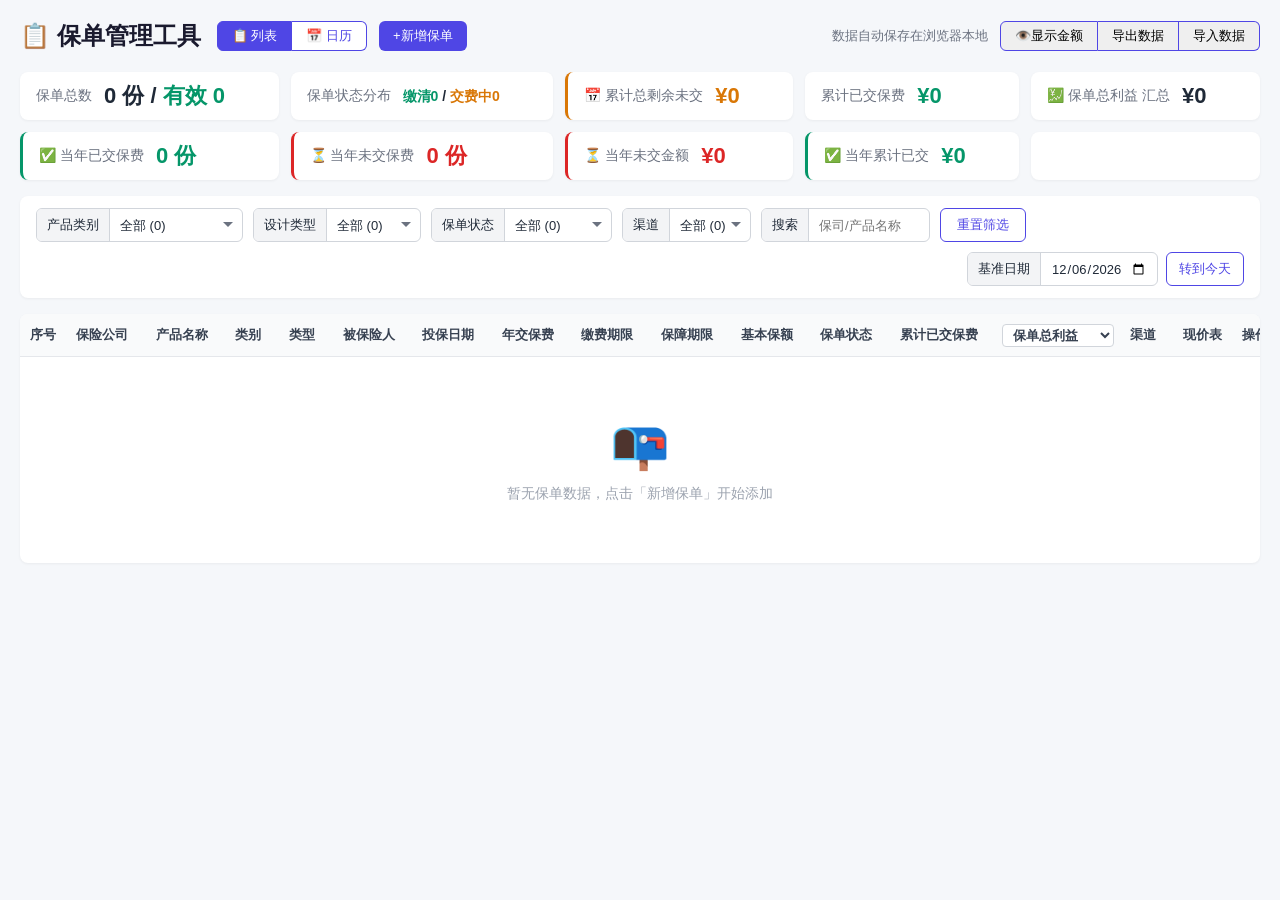
==== index.html @ 0699b5f0 "Rename insurance_CF.html to index.html" ====
<!DOCTYPE html>
<html lang="zh-CN">
<head>
<meta charset="UTF-8">
<meta name="viewport" content="width=device-width, initial-scale=1.0">
<title>保单管理工具 v20260706.1700</title>
<link rel="stylesheet" href="insurance_CF.css">

</head>
<body>
<div class="container">
  <!-- 头部 -->
  <div class="header-wrapper">
     <div class="header-left">
       <h1>📋 保单管理工具</h1>
       <div class="view-toggle">
         <button class="btn" id="listViewBtn" onclick="switchView('list')">📋 列表</button>
         <button class="btn" id="calendarViewBtn" onclick="switchView('calendar')">📅 日历</button>
       </div>
       <button class="btn btn-primary" id="listAddBtn" style="margin-left:12px;" onclick="openAddModal()">+新增保单</button>
       <div class="view-toggle" id="calendarModeToggle" style="display:none; margin-left:12px;">
         <button class="btn active" id="modeAllBtn" onclick="setCalendarMode('all')">缴费及领取</button>
         <button class="btn" id="modePaymentBtn" onclick="setCalendarMode('payment')">仅缴费</button>
         <button class="btn" id="modePayoutBtn" onclick="setCalendarMode('payout')">仅领取</button>
       </div>
     </div>
     <div class="header-actions">
       <span class="save-hint">数据自动保存在浏览器本地</span>
      <div class="action-group">
        <button class="btn" id="toggleAmountBtn" onclick="toggleAmounts()">👁️显示金额</button>
        <button class="btn" onclick="exportData()">导出数据</button>
        <button class="btn" onclick="document.getElementById('importFile').click()">导入数据</button>
      </div>
      <input type="file" id="importFile" accept=".json" style="display:none" onchange="importData(event)">
    </div>
  </div>

  <!-- 统计卡片 -->
  <div class="stats" id="stats"></div>

  <!-- 筛选栏 -->
  <div class="filter-bar">
    <div class="filter-item label-group">
      <label>产品类别</label>
      <select id="filterCategory" onchange="renderTable()">
        <option value="">全部</option>
        <option value="终身寿险">终身寿险</option>
        <option value="定期寿险">定期寿险</option>
        <option value="两全保险">两全保险</option>
        <option value="意外伤害保险">意外伤害保险</option>
        <option value="养老年金保险">养老年金保险</option>
        <option value="年金保险">年金保险</option>
        <option value="重大疾病保险">重大疾病保险</option>
        <option value="护理保险">护理保险</option>
      </select>
    </div>
    <div class="filter-item label-group">
      <label>设计类型</label>
      <select id="filterDesignType" onchange="renderTable()">
        <option value="">全部</option>
        <option value="普通型">普通型</option>
        <option value="分红型">分红型</option>
        <option value="万能型">万能型</option>
      </select>
    </div>
    <div class="filter-item label-group">
      <label>保单状态</label>
      <select id="filterStatus" onchange="renderTable()">
        <option value="">全部</option>
        <option value="交费中">交费中</option>
        <option value="缴清">缴清</option>
        <option value="年金领取">年金领取</option>
        <option value="满期">满期</option>
        <option value="退保">退保</option>
      </select>
    </div>
    <div class="filter-item label-group">
      <label>渠道</label>
      <select id="filterChannel" onchange="renderTable()">
        <option value="">全部</option>
      </select>
    </div>
    <div class="filter-item label-group">
      <label>搜索</label>
      <input type="text" id="filterSearch" placeholder="保司/产品名称" oninput="renderTable()">
    </div>
    <div class="filter-action">
      <button class="btn btn-secondary btn-sm" onclick="resetFilters()">重置筛选</button>
    </div>
    <div class="filter-right-group">
      <div class="filter-date-group">
        <div class="filter-item label-group" style="flex-shrink:0;">
          <label>基准日期</label>
          <input type="date" id="calcDate" value="" min="1900-01-01" max="2100-12-31">
        </div>
        <button class="btn btn-secondary btn-sm" id="gotoTodayBtn">转到今天</button>
      </div>
    </div>
  </div>

  <!-- 表格 -->
  <div class="table-wrapper">
    <table>
      <thead>
        <tr>
          <th style="text-align:center;width:60px;">序号</th>
          <th class="sortable" onclick="toggleSort('company')">保险公司 <span class="sort-indicator"></span></th>
          <th class="sortable" onclick="toggleSort('productName')">产品名称 <span class="sort-indicator"></span></th>
          <th class="sortable" onclick="toggleSort('productCategory')">类别 <span class="sort-indicator"></span></th>
          <th class="sortable" onclick="toggleSort('designType')">类型 <span class="sort-indicator"></span></th>
          <th class="sortable" onclick="toggleSort('insured')">被保险人 <span class="sort-indicator"></span></th>
          <th class="sortable" onclick="toggleSort('startDate')">投保日期 <span class="sort-indicator"></span></th>
          <th class="sortable" onclick="toggleSort('annualPremium')">年交保费 <span class="sort-indicator"></span></th>
          <th class="sortable" onclick="toggleSort('paymentTerm')">缴费期限 <span class="sort-indicator"></span></th>
          <th class="sortable" onclick="toggleSort('coverage')">保障期限 <span class="sort-indicator"></span></th>
          <th class="sortable" onclick="toggleSort('sumAssured')">基本保额 <span class="sort-indicator"></span></th>
          <th class="sortable" onclick="toggleSort('paymentStatus')">保单状态 <span class="sort-indicator"></span></th>
          <th class="sortable" onclick="toggleSort('cumulativePremium')">累计已交保费 <span class="sort-indicator"></span></th>
          <th style="padding:4px 6px;">
            <select id="colBenefitMode" onchange="renderTable()" style="border:1px solid #d1d5db; border-radius:4px; padding:2px 6px; font-size:13px; font-weight:600; color:#374151; background:white; cursor:pointer;">
              <option value="total">保单总利益</option>
              <option value="cashValue">现金价值</option>
              <option value="annuity">累计年金</option>
              <option value="dividend">累计红利</option>
              <option value="maturity">满期金</option>
              <option value="otherIncome">保单其他收入</option>
              <option value="totalWithOther">总利益（含）</option>
            </select>
          </th>
          <th class="sortable" onclick="toggleSort('channel')">渠道 <span class="sort-indicator"></span></th>
          <th style="width:55px;">现价表</th>
          <th>操作</th>
        </tr>
      </thead>
      <tbody id="tableBody"></tbody>
    </table>
    <div class="empty-state" id="emptyState" style="display:none;">
      <div class="empty-state-icon">📭</div>
      <div class="empty-state-text">暂无保单数据，点击「新增保单」开始添加</div>
    </div>
  </div>

  <!-- 日历视图 -->
  <div id="calendarView" style="display:none; background:white; border-radius:8px; box-shadow:0 1px 3px rgba(0,0,0,0.05); padding:20px; margin-top:16px;">
    <div style="display:flex; justify-content:center; align-items:center; margin-bottom:16px; gap:16px;">
      <button class="btn btn-secondary btn-sm" id="prevMonthBtn">◀ 上月</button>
      <span id="calendarTitle" style="font-size:18px; font-weight:600;"></span>
      <button class="btn btn-secondary btn-sm" id="nextMonthBtn">下月 ▶</button>
    </div>
    <div id="calendarGrid" style="display:grid; grid-template-columns:1fr; gap:24px;"></div>
  </div>
</div>

<!-- 新增/编辑模态框 -->
<div class="modal-overlay" id="formModal">
  <div class="modal">
    <div class="modal-header">
      <div class="modal-title" id="modalTitle">新增保单</div>
      <button class="modal-close" onclick="closeModal()">&times;</button>
    </div>
    <div class="modal-body">
      <form id="policyForm">
        <input type="hidden" id="policyId">
      <!-- 选项卡导航 -->
      <div class="modal-tabs">
        <div class="modal-tab active" id="tabBasicInfo" onclick="switchTab('basicInfo')">基本信息</div>
        <div class="modal-tab" id="tabUniversalAccount" onclick="switchTab('universalAccount')" style="display:none;">万能账户</div>
        <div class="modal-tab" id="tabCashValue" onclick="switchTab('cashValue')">现金价值</div>
        <div class="modal-tab" id="tabBenefit" onclick="switchTab('benefit')">利益演示</div>
      </div>

      <!-- Tab 1: 基本信息 -->
      <div class="tab-panel active" id="panelBasicInfo">
        <div class="form-row">
          <div class="form-group">
            <label>保险公司<span class="required">*</span></label>
            <input type="text" id="company" required placeholder="如：中国人寿">
          </div>
          <div class="form-group">
            <label>产品名称<span class="required">*</span></label>
            <input type="text" id="productName" required placeholder="如：鑫享未来">
          </div>
          <div class="form-group">
            <label>产品类别<span class="required">*</span></label>
            <select id="productCategory" required>
              <option value="">请选择</option>
              <option value="终身寿险">终身寿险</option>
              <option value="定期寿险">定期寿险</option>
              <option value="两全保险">两全保险</option>
              <option value="养老年金保险">养老年金保险</option>
              <option value="年金保险">年金保险</option>
              <option value="重大疾病保险">重大疾病保险</option>
              <option value="护理保险">护理保险</option>
              <option value="意外伤害保险">意外伤害保险</option>
            </select>
          </div>
          <div class="form-group">
            <label>设计类型</label>
            <select id="designType">
              <option value="">请选择</option>
              <option value="普通型">普通型</option>
              <option value="分红型">分红型</option>
              <option value="万能型">万能型</option>
            </select>
          </div>
        </div>
        
        <div class="form-row">
          <div class="form-group">
            <label>投保人</label>
            <input type="text" id="policyHolder" placeholder="投保人姓名">
          </div>
          <div class="form-group">
            <label>被保险人</label>
            <input type="text" id="insured" placeholder="被保险人姓名">
          </div>
          <div class="form-group">
            <label>被保人投保年龄</label>
            <input type="number" id="insuredAge" placeholder="如：30" min="0" max="120" length="3">
          </div>
          <div class="form-group">
            <label>渠道</label>
            <input type="text" id="channel" placeholder="如：线下代理人、支付宝、银行等">
          </div>
        </div>

        <div class="form-row">
          <div class="form-group">
            <label>投保日期</label>
            <input type="date" id="startDate" min="1900-01-01" max="2100-12-31">
          </div>
          <div class="form-group">
            <label>年交保费（元）</label>
            <input type="number" id="annualPremium" placeholder="0" min="0" step="0.01">
          </div>
          <div class="form-group">
            <label>缴费期限（年）</label>
            <input type="number" id="paymentTerm" placeholder="如：20" min="0">
          </div>
          <div class="form-group">
            <label>缴费状态（自动测算）</label>
            <input type="text" id="paymentStatusDisplay" disabled style="background:#f3f4f6;color:#6b7280;">
          </div>
        </div>
        
        <div class="form-row">
          <div class="form-group">
            <label>保障期限类型</label>
            <select id="coverageType" onchange="toggleCoverageInput()">
              <option value="终身">终身</option>
              <option value="保至年龄">保至年龄</option>
              <option value="固定年限">固定年限</option>
            </select>
          </div>
          <div class="form-group" id="coverageValueGroup" style="display:none;">
            <label id="coverageValueLabel">保障期限值</label>
            <input type="number" id="coverageValue" placeholder="如：60 或 30" min="0">
          </div>
          <div class="form-group">
            <label>基本保额（元）</label>
            <input type="number" id="sumAssured" placeholder="0" min="0" step="0.01">
          </div>
          <div class="form-group">
            <label>已交年限（自动测算）</label>
            <input type="text" id="paidYearsDisplay" disabled style="background:#f3f4f6;color:#6b7280;">
          </div>
        </div>
        
        <!-- 额外字段区域：两行四列 -->
        <div class="form-row full" id="extraFieldsContainer">
          <!-- 第一行：年金金额 + 满期信息 -->
          <div style="display:flex; gap:12px; flex-wrap:wrap; width:100%;">
            <div class="form-group" style="flex:1; min-width:120px;">
              <label>每年领取金额（元）</label>
              <input type="number" id="annualPayout" placeholder="0" min="0" step="0.01">
            </div>
            <div class="form-group" style="flex:1; min-width:120px;">
              <label>月领金额（元）</label>
              <input type="number" id="monthlyPayout" placeholder="0" min="0" step="0.01">
            </div>
            <div class="form-group" style="flex:1; min-width:120px;">
              <label>满期金额（元）</label>
              <input type="number" id="maturityAmount" placeholder="0" min="0" step="0.01">
            </div>
            <div class="form-group" style="flex:1; min-width:120px;">
              <label>满期日期</label>
              <input type="date" id="maturityDate" min="1900-01-01" max="2100-12-31">
            </div>
          </div>

          <!-- 第二行：年金领取条件 -->
          <div style="display:flex; gap:12px; flex-wrap:wrap; width:100%;">
            <div class="form-group" style="flex:1; min-width:120px;">
              <label>领取开始条件</label>
              <select id="annuityStartType">
                <option value="anniversary">第N个保单周年日</option>
                <option value="age">到达某年龄</option>
              </select>
            </div>
            <div class="form-group" style="flex:1;min-width:120px;">
              <label id="annuityStartLabel">第几个周年日</label>
              <input type="number" id="annuityStartValue" placeholder="如：5" min="0">
            </div>
            <div class="form-group" style="flex:1;min-width:120px; display:flex; align-items:center;">
              <label style="margin:0; display:flex; align-items:center; gap:8px; white-space:nowrap;">
                <input type="checkbox" id="isMonthlyPayout">
                月领
              </label>
            </div>
            <div class="form-group" style="flex:1;min-width:120px;">
              <label>第一个领取日期（自动计算）</label>
              <input type="date" id="annuityStartDate" readonly style="background:#f3f4f6; color:#6b7280; cursor:default;">
            </div>
          </div>
        </div>

        <!-- 退保信息 -->
        <div class="form-row" id="surrenderCheckRow">
          <div class="form-group" id="manualAnnuityGroup" style="display: flex; align-items: center; gap: 16px; flex-wrap:wrap;">
            <label style="margin: 0; display: flex; align-items: center; gap: 8px; white-space: nowrap;">
              <input type="checkbox" id="manualAnnuity" onchange="updateCashValueTable()">
              手动输入年金
            </label>
          </div>
          <div class="form-group" style="display: flex; align-items: center;">
            <label style="margin: 0; display: flex; align-items: center; gap: 8px; white-space: nowrap;">
              <input type="checkbox" id="isSurrendered" onchange="toggleSurrenderFields()">
              已退保
            </label>
          </div>
          <div class="form-group" id="surrenderDateGroup" style="display: none;">
            <label>退保日期</label>
            <input type="date" id="surrenderDate" min="1900-01-01" max="2100-12-31">
          </div>
          <div class="form-group" id="surrenderAmountGroup" style="display: none;">
            <label>退保金额（元）</label>
            <input type="number" id="surrenderAmount" placeholder="0" min="0" step="0.01">
          </div>
        </div>

        <!-- 保单其他收入 -->
        <div class="form-row" id="otherIncomeCheckRow">
          <div class="form-group" style="display: flex; align-items: center; gap: 16px;">
            <label style="margin: 0; display: flex; align-items: center; gap: 8px; white-space: nowrap;">
              <input type="checkbox" id="hasOtherIncome" onchange="updateCashValueTable()">
              保单其他收入
            </label>            
          </div>
          <div class="form-group" style="display: flex; align-items: center; gap: 16px;"> 
            <label style="margin: 0; display: flex; align-items: center; gap: 8px; white-space: nowrap; font-size:13px; color:#6b7280;">
                  <input type="checkbox" id="excludedFromSummary">
                  保单不计入计算
                </label>
          </div>
        </div>
          <!-- 转入万能 -->
        <div class="form-row" id="transferToUARow">
          <div class="form-group"  style="display:flex;align-items:center;gap:8px;flex-wrap:wrap;">
            <label style="margin:0;display:flex;align-items:center;gap:8px;white-space:nowrap;font-size:13px;color:#6b7280;">
              <input type="checkbox" id="transferToUA" onchange="onTransferToUAChange()">
              年金转入万能
            </label>
          </div>
          
            <select id="linkedUAPolicy" style="display:none;max-width:200px;font-size:12px;margin:0;flex-wrap:nowrap;align-self:center;height:fit-content;" onchange="onLinkedUAPolicyChange()">
              <option value="">-- 请选择关联的万能险保单 --</option>
            </select>
         
          <div class="form-group" > 
            <span id="linkedUAPrompt" style="display:none;font-size:12px;color:#d97706;"></span>
            </div>
        </div>
       

        
       

        <!-- 备注 -->
        <div class="form-row full">
          <div class="form-group">
            <label>备注</label>
            <textarea id="remarks" placeholder="其他需要记录的信息..."></textarea>
          </div>
        </div>

      </div> <!-- end tab-panel basicInfo -->

      <!-- Tab 2: 现金价值 -->
      <div class="tab-panel" id="panelCashValue">
        <div class="batch-paste-area">
          <label>📋 批量粘贴（从 Excel 复制，每行：保单年度 + 现金价值 + <span id="dividendPasteHint" style="display:none;">累计年度红利</span> + <span id="annuityPasteHint" style="display:none;">年金金额</span>）</label>
          <textarea id="batchPasteInput" placeholder="1 50000 1200&#10;2 52000 1300&#10;3 54000 1400" oninput="parseBatchPaste()"></textarea>
        </div>
        <div id="transferBatchOps" style="display:none;margin-bottom:8px;display:flex;align-items:center;gap:8px;">
          <button type="button" class="btn btn-secondary btn-sm" onclick="batchSetTransfer(true)">全部转入万能</button>
          <button type="button" class="btn btn-secondary btn-sm" onclick="batchSetTransfer(false)">全部取消转入</button>
          <span style="font-size:11px;color:#6b7280;">（仅对年金金额>0的行生效）</span>
        </div>
        <table class="cash-value-table" id="cashValueTable">
          <thead>
            <tr>
              <th style="width:18%;">保单年度</th>
              <th style="width:26%;"><span id="cashValueColLabel">现金价值（元）</span></th>
              <th style="width:18%;" id="dividendColHeader" style="display:none;">累计年度红利（元）</th>
              <th style="width:6%;" id="distributedColHeader" style="display:none;">已分配</th>
              <th style="width:12%;" id="annuityColHeader" style="display:none;">年金金额（元）</th>
              <th style="width:8%;" id="transferColHeader" style="display:none;">转万能</th>
              <th style="width:10%;" id="otherIncomeColHeader" style="display:none;">其他收入（元）</th>
              <th style="width:6%;">操作</th>
            </tr>
          </thead>
          <tbody id="cashValueBody"></tbody>
        </table>
        <button type="button" id="addCashValueRowBtn" class="btn btn-secondary btn-sm" onclick="addCashValueRow()" style="margin-top:8px;">+ 添加一行</button>
        <button type="button" id="clearAllCashValuesBtn" class="btn btn-danger btn-sm" onclick="clearAllCashValues()" style="margin-top:8px;margin-left:6px;">全部删除</button>
        <label style="margin-top:8px;margin-left:12px;font-size:13px;font-weight:500;color:#374151;display:inline-flex;align-items:center;gap:6px;">
          <input type="checkbox" id="cashValueImported" onchange="updateCashValueImported()">
          现价表已导入
        </label>
      </div> <!-- end tab-panel cashValue -->

      <!-- Tab 3: 利益演示 -->
      <div class="tab-panel" id="panelBenefit">
        <div style="display:flex;align-items:center;gap:8px;margin-bottom:8px;">
          <label style="font-size:13px;font-weight:600;color:#374151;">利益演示模式：</label>
          <select id="benefitDemoMode" onchange="renderBenefitDemo()" style="border:1px solid #d1d5db;border-radius:4px;padding:4px 8px;font-size:13px;font-weight:500;color:#374151;background:white;cursor:pointer;">
            <option value="total">保单总利益</option>
            <option value="totalWithOther">总利益（含）</option>
          </select>

        </div>
        <div class="benefit-chart-container" id="benefitChartContainer">
          <canvas id="benefitCanvas"></canvas>
          <div class="benefit-tooltip" id="benefitTooltip"></div>
        </div>
        <div class="benefit-summary" id="benefitSummary" style="display:none;">
          <div class="benefit-summary-left">
            <div class="benefit-summary-title" id="benefitSummaryTitle">第 1 保单年度利益测算</div>
            <div class="benefit-summary-row">
              <span class="benefit-summary-item"><span class="bs-label">单利年化：</span><span class="bs-val" id="bsSimple">-</span></span>
              <span class="benefit-summary-item"><span class="bs-label">复利(IRR)：</span><span class="bs-val" id="bsIRR">-</span></span>
            </div>
          </div>
          <div class="benefit-summary-right" id="benefitBaseInfo"></div>
        </div>
        <div class="benefit-table-wrapper" id="benefitTableWrapper">
          <table class="benefit-table" id="benefitTable"></table>
        </div>
        <div class="benefit-empty" id="benefitEmpty">暂无现金价值数据，请先在「现金价值」页导入数据</div>
      </div> <!-- end tab-panel benefit -->

      <!-- Tab 4: 万能账户 -->
      <div class="tab-panel" id="panelUniversalAccount">
        <div id="uaNonUniversal" class="empty-state" style="padding:40px 20px;">
          <div class="empty-state-icon">🏦</div>
          <div class="empty-state-text">当前产品非万能型，无需配置万能账户</div>
        </div>
        <div id="uaContent" style="display:none;">

          <!-- 区块1: 基本参数 -->
          <div class="ua-section collapsed">
            <div class="ua-section-title" onclick="toggleUASection(this)">📊 基本参数（年金险关联）</div>
            <div class="ua-section-body">
              <div class="ua-row">
                <div class="form-group">
                  <label>最低保证利率（年化%）</label>
                  <input type="number" id="uaMinRate" placeholder="如 2.5" min="0" max="20" step="0.01" onchange="handleUAFieldChange()">
                </div>
                <div class="form-group">
                  <label>进入账户比例（%）</label>
                  <input type="number" id="uaEntryRate" placeholder="如 95" min="0" max="100" step="0.01" onchange="handleUAFieldChange()">
                </div>
                <div class="form-group">
                  <label>账户管理费（元/月）</label>
                  <input type="number" id="uaMgmtFee" placeholder="0" min="0" step="0.01" onchange="handleUAFieldChange()">
                </div>
                <div class="form-group">
                  <label>演示利率选择</label>
                  <select id="uaDemoRateMode" onchange="handleUAFieldChange()">
                    <option value="settled">按结算利率</option>
                    <option value="min">按最低保证利率</option>
                  </select>
                </div>
              </div>
              <div style="display:flex;align-items:center;gap:6px;padding-top:8px;font-size:13px;border-top:1px solid #e5e7eb;margin-top:8px;">
                <label style="margin:0;display:flex;align-items:center;gap:4px;white-space:nowrap;font-weight:500;">
                  <input type="checkbox" id="uaCanReceiveTransfer" onchange="onUACanReceiveTransferChange()">
                  接受年金转入（关联年金险可转入本万能账户）
                </label>
                <span id="uaLinkedAnnuityPrompt" style="display:none;font-size:12px;color:#059669;"></span>
              </div>
            </div>
          </div>

          <!-- 区块2: 退保/领取手续费 -->
          <div class="ua-section collapsed">
            <div class="ua-section-title" onclick="toggleUASection(this)">📋 退保和部分领取手续费（按保单年度递减）</div>
            <div class="ua-section-body">
              <div class="ua-row">
                <div class="form-group">
                  <label>手续费率（按年度，逗号分隔，如 5,4,3,2,1,0）</label>
                  <input type="text" id="uaWithdrawFeeRates" placeholder="5,4,3,2,1,0" style="flex:3; min-width:280px;" onchange="handleUAFieldChange()">
                </div>
                <div class="form-group" style="max-width:180px;">
                  <label>领取手续费返还</label>
                  <select id="uaWithdrawFeeReturnType">
                    <option value="none">不返还</option>
                    <option value="afterN">满N年返还</option>
                  </select>
                </div>
              </div>
              <div style="font-size:11px;color:#6b7280;margin-top:4px;">
                表示第1年赎回扣5%、第2年扣4%...第N年之后不再扣除。<br>
                在现金价值表中显示时，会按此费率扣除手续费后展示"净账户价值"。
              </div>
            </div>
          </div>

          <!-- 区块3: 有效保险金额给付系数 -->
          <div class="ua-section collapsed" id="uaCoefficientSection" style="display:none;">
            <div class="ua-section-title" onclick="toggleUASection(this)">📊 有效保险金额给付系数</div>
            <div class="ua-section-body">
              <div style="font-size:12px; color:#6b7280; margin-bottom:8px;">
                到达年龄 = 投保年龄 + 保单年度 - 1。有效保险金额 = Max(账户价值, 基本保险金额 × 给付系数)。
                风险保险金额 = 有效保险金额 - 账户价值（即风险净额）。
              </div>
              <table class="ua-table">
                <thead>
                  <tr>
                    <th style="width:25%;">起始到达年龄</th>
                    <th style="width:25%;">结束到达年龄</th>
                    <th style="width:25%;">给付比例（%）</th>
                    <th style="width:25%;">操作</th>
                  </tr>
                </thead>
                <tbody id="uaCoefficientBody">
                  <tr>
                    <td><input type="number" value="0" min="0" max="120"></td>
                    <td><input type="number" value="17" min="0" max="120"></td>
                    <td><input type="number" value="100" min="0" max="200" step="0.1"></td>
                    <td><button type="button" class="del-row-btn" onclick="this.closest('tr').remove()">×</button></td>
                  </tr>
                  <tr>
                    <td><input type="number" value="18" min="0" max="120"></td>
                    <td><input type="number" value="40" min="0" max="120"></td>
                    <td><input type="number" value="160" min="0" max="200" step="0.1"></td>
                    <td><button type="button" class="del-row-btn" onclick="this.closest('tr').remove()">×</button></td>
                  </tr>
                  <tr>
                    <td><input type="number" value="41" min="0" max="120"></td>
                    <td><input type="number" value="60" min="0" max="120"></td>
                    <td><input type="number" value="140" min="0" max="200" step="0.1"></td>
                    <td><button type="button" class="del-row-btn" onclick="this.closest('tr').remove()">×</button></td>
                  </tr>
                  <tr>
                    <td><input type="number" value="61" min="0" max="120"></td>
                    <td><input type="number" value="999" min="0" max="120"></td>
                    <td><input type="number" value="120" min="0" max="200" step="0.1"></td>
                    <td><button type="button" class="del-row-btn" onclick="this.closest('tr').remove()">×</button></td>
                  </tr>
                </tbody>
              </table>
              <button type="button" class="btn btn-secondary btn-sm" onclick="addUACoefficientRow()" style="margin-top:6px;">+ 添加年龄段</button>
            </div>
          </div>

          <!-- 区块4: 风险管理费 -->
          <div class="ua-section collapsed">
            <div class="ua-section-title" onclick="toggleUASection(this)">🛡️ 风险管理费（保障成本）</div>
            <div class="ua-section-body">
              <div class="ua-row">
                <div class="form-group">
                  <label>收取方式</label>
                  <select id="uaRiskFeeType" onchange="toggleUARiskFee()">
                    <option value="none">不收取</option>
                    <option value="sumAssured">每千元保额年费率</option>
                    <option value="table">按年龄查表</option>
                  </select>
                </div>
                <div class="form-group" id="uaRiskFeeRateGroup" style="display:none;">
                  <label>年费率（每千元保额，元）</label>
                  <input type="number" id="uaRiskFeeRate" placeholder="如 0.5" min="0" step="0.01">
                </div>
                <div class="form-group" id="uaRiskNetGroup" style="display:none;">
                  <label>风险保额计算</label>
                  <select id="uaRiskNetCalc">
                    <option value="basicSum">基本保额</option>
                    <option value="netAtRisk">基本保额 - 账户价值</option>
                  </select>
                </div>
              </div>
              <div id="uaRiskFeeTableContainer" style="display:none; margin-top:8px;">
                <table class="ua-table" id="uaRiskFeeTable">
                  <thead>
                    <tr>
                      <th>起始年龄</th>
                      <th>结束年龄</th>
                      <th>每千元保额年费率（元）</th>
                      <th>操作</th>
                    </tr>
                  </thead>
                  <tbody id="uaRiskFeeBody"></tbody>
                </table>
                <button type="button" class="btn btn-secondary btn-sm" onclick="addUARiskFeeRow()" style="margin-top:6px;">+ 添加年龄段</button>
              </div>
            </div>
          </div>

          <!-- 区块4: 结算利率表 -->
          <div class="ua-section">
            <div class="ua-section-title">📈 结算利率表（月度）</div>
            <div style="font-size:12px; color:#6b7280; margin-bottom:8px;">每月填写当月的年化结算利率。未填写的月份将自动沿用最近一个已填写月份的利率。</div>
            <table class="ua-table" id="uaInterestRatesTable">
              <thead>
                <tr>
                  <th style="width:35%;">年月</th>
                  <th style="width:35%;">年化结算利率（%）</th>
                  <th style="width:30%;">操作</th>
                </tr>
              </thead>
              <tbody id="uaIRBody"></tbody>
            </table>
            <button type="button" class="btn btn-secondary btn-sm" onclick="addUAInterestRateRow()" style="margin-top:6px;">+ 新增月份</button>
            <div class="ua-calc-result" id="uaCalcResult" style="display:none; margin-top:12px;"></div>
          </div>

          <!-- 区块5: 年金转入明细 -->
          <div class="ua-section" id="uaTransferSection" style="display:none;">
            <div class="ua-section-title">📥 年金转入明细</div>
            <div style="font-size:12px;color:#6b7280;margin-bottom:8px;">
              来自关联年金险的转入记录。转入金额 = 对应年金险年金金额，不可修改；手续费、返还方式可编辑。
            </div>
            <table class="ua-table" id="uaTransferTable">
              <thead>
                <tr>
                  <th style="width:14%;">转入日期</th>
                  <th style="width:14%;">来源保单</th>
                  <th style="width:12%;">转入金额（元）</th>
                  <th style="width:10%;">手续费率%</th>
                  <th style="width:14%;">返还方式</th>
                  <th style="width:9%;">返还N年</th>
                  <th style="width:16%;">返还日期</th>
                  <th style="width:8%;">操作</th>
                </tr>
              </thead>
              <tbody id="uaTransferBody"></tbody>
            </table>
            <button type="button" class="btn btn-secondary btn-sm" onclick="addUATransferRow()" style="margin-top:8px;">+ 添加转入记录</button>
          </div>

          <!-- 区块6: 资金出入流水表 -->
          <div class="ua-section">
            <div class="ua-section-title">💰 资金出入流水表</div>
            <div style="font-size:12px; color:#6b7280; margin-bottom:8px;">
              📥入 = 初始保费/追加申购 | 📤出 = 部分领取/赎回<br>
              手续费率按每笔自填；返还日期 = 交易日期 + N年（精确到日）
            </div>
            <table class="ua-table" id="uaFundFlowTable">
              <thead>
                <tr>
                  <th style="width:13%;">日期</th>
                  <th style="width:8%;">类型</th>
                  <th style="width:14%;">金额（元）</th>
                  <th style="width:10%;">手续费率%</th>
                  <th style="width:14%;">返还方式</th>
                  <th style="width:9%;">返还N年</th>
                  <th style="width:16%;">返还日期</th>
                  <th style="width:8%;">操作</th>
                </tr>
              </thead>
              <tbody id="uaFFBody"></tbody>
            </table>
            <button type="button" class="btn btn-secondary btn-sm" onclick="addUAFundFlowRow()" style="margin-top:8px;">+ 新增资金记录</button>
            <button type="button" class="btn btn-primary btn-sm" onclick="recalcUAAccount()" style="margin-top:6px;margin-left:6px;">🔄 重新计算账户价值</button>
          </div>

          

          <!-- 区块7: 年度账户价值结果 -->
          <div class="ua-section" id="uaResultSection" style="display:none;">
            <div class="ua-section-title">📋 账户价值演示结果</div>
            <div style="max-height:300px;overflow-y:auto;border:1px solid #e5e7eb;border-radius:6px;">
              <table class="ua-table" id="uaResultTable">
                <thead>
                    <tr>
                    <th>保单年度</th>
                    <th>被保险人年龄</th>
                    <th>有效保额</th>
                    <th>年末账户价值</th>
                    <th>累计入账</th>
                    <th>累计出账</th>
                    <th>累计手续费</th>
                    <th>累计返还</th>
                    <th>累计风险保费</th>
                    <th>累计管理费</th>
                    <th>生存总利益</th>
                  </tr>
                </thead>
                <tbody id="uaResultBody"></tbody>
              </table>
            </div>
            <div id="uaSyncContainer" style="display:flex;align-items:center;gap:12px;margin-top:10px;flex-wrap:wrap;">
              <button type="button" class="btn btn-secondary btn-sm" onclick="syncUAToCashValues()">📥 同步到现金价值表</button>
              <label style="font-size:12px;color:#6b7280;">同步后可在「利益演示」页查看图表和IRR</label>
            </div>
          </div>

        </div>
      </div> <!-- end tab-panel universalAccount -->

    </div>

    <div class="modal-footer">
      <button id="modalBtnLeft" class="btn btn-secondary" type="button">取消</button>
      <button id="modalBtnRight" class="btn btn-primary" type="button">保存</button>
    </div>
  </div>
</div>

<!-- 确认删除模态框 -->
<div class="modal-overlay confirm-modal" id="confirmModal">
  <div class="modal">
    <div class="confirm-content">
      <div class="confirm-icon">⚠️</div>
      <div class="confirm-text" id="confirmText">确定要删除这条保单记录吗？</div>
      <div style="display:flex;gap:10px;justify-content:center;">
        <button class="btn btn-secondary" onclick="closeConfirm()">取消</button>
        <button class="btn btn-danger" onclick="confirmDelete()">确认删除</button>
      </div>
    </div>
  </div>
</div>



<script src="insurance_CF_core.js"></script>
<script src="insurance_CF_list.js"></script>
<script src="insurance_CF_form.js"></script>
<script src="insurance_CF_ua.js"></script>
</body>
</html>
---- insurance_CF.css ----
/* 所有样式保持不变，仅调整布局相关 */
  * { margin: 0; padding: 0; box-sizing: border-box; }
  body {
    font-family: -apple-system, BlinkMacSystemFont, "Segoe UI", "PingFang SC", "Hiragino Sans GB", "Microsoft YaHei", sans-serif;
    background: #f5f7fa;
    color: #333;
    padding: 20px;
  }
  .container { max-width: 1600px; margin: 0 auto; }
  h1 {
    font-size: 24px;
    font-weight: 600;
    color: #1a1a2e;
  }

  /* ===== 新增头部布局（标题 + 右侧操作） ===== */
  .header-wrapper {
    display: flex;
    justify-content: space-between;
    align-items: center;
    margin-bottom: 20px;
  }
  .header-left {
    
    display: flex;
    align-items: center;
  }
  .header-wrapper h1 {
    font-size: 24px;
    font-weight: 600;
    color: #1a1a2e;
    margin: 0;
  }
  .header-actions {
    display: flex;
    align-items: center;
    gap: 12px;
  }
  .save-hint {
    font-size: 13px;
    color: #6b7280;
  }
  .header-actions .btn {
    height: 34px;
    padding: 0 16px;
    display: flex;
    align-items: center;
    justify-content: center;
    font-size: 14px;
  }

  /* 顶部操作栏 */
  .toolbar {
    display: flex;
    justify-content: flex-start; /* 改为左对齐，防止换行 */
    align-items: center;
    margin-bottom: 16px;
    flex-wrap: wrap;
    gap: 12px;
  }
  .toolbar-left {
    display: flex;
    gap: 10px;
    flex-wrap: wrap;
    align-items: center;
  }
  .btn {
    padding: 8px 16px;
    border: none;
    border-radius: 6px;
    cursor: pointer;
    font-size: 14px;
    transition: all 0.2s;
    align-items: center;
  }
  .btn:disabled {
    opacity: 0.45;
    cursor: not-allowed;
    pointer-events: none;
  }
  .btn-primary {
    background: #4f46e5;
    color: white;
  }
  .btn-primary:hover:not(:disabled) { background: #4338ca; }
  .btn-secondary {
    background: white;
    color: #4f46e5;
    border: 1px solid #4f46e5;
  }
  .btn-secondary:hover:not(:disabled) { background: #f0f0ff; }
  .btn-danger {
    background: #ef4444;
    color: white;
  }
  .btn-danger:hover:not(:disabled) { background: #dc2626; }
  .btn-sm {
    padding: 4px 10px;
    font-size: 12px;
  }

  /* 统计卡片容器 — 统一 5 列 Grid，上下自动对齐 */
  .stats {
    display: grid;
    grid-template-columns: repeat(5, auto);
    gap: 12px;
    margin-bottom: 16px;
  }

  /* 每一行 4 列，保留备用 */
  .stats-row {
    display: grid;
    grid-template-columns: repeat(4, 1fr);
    gap: 12px;
  }
  /* 5 列行（保留兼容但不参与 grid 父容器） */
  .stats-row-5 {
    display: contents;
  }

  /* 单个卡片：内部标签和数值横向排列 */
  .stat-card {
    background: white;
    padding: 8px 16px;
    border-radius: 8px;
    box-shadow: 0 1px 3px rgba(0,0,0,0.05);
    display: flex;
    align-items: center;
    justify-content: flex-start;
    gap: 12px;
    min-height: 48px;
    white-space: nowrap;
    overflow: hidden;
  }

  .stat-label {
    font-size: 14px;
    color: #6b7280;
    margin: 0;
    flex-shrink: 0;
  }

  .stat-value {
    font-size: 22px;
    font-weight: 600;
    color: #1f2937;
    line-height: 1.2;
    align-items: right;
  }
  .stat-value.premium {
    color: #059669;
  }

  /* 表格 */
  .table-wrapper {
    background: white;
    border-radius: 8px;
    overflow: hidden;
    box-shadow: 0 1px 3px rgba(0,0,0,0.05);
    width: 100%; /* 确保宽度撑满 */
  }
  table {
    width: 100%;
    border-collapse: collapse;
    font-size: 13px;
    table-layout: auto;
  }
  thead {
    background: #f9fafb;
    border-bottom: 1px solid #e5e7eb;
  }
  th {
    padding: 12px 10px;
    text-align: center;
    font-weight: 600;
    color: #374151;
    white-space: nowrap;
    position: sticky;
    top: 0;
    background: #f9fafb;
  }
  td {
    padding: 10px;
    border-bottom: 1px solid #f3f4f6;
    vertical-align: middle;
    text-align: center;
    white-space: nowrap;
  }
  th.sortable {
    cursor: pointer;
    user-select: none;
  }
  th.sortable:hover {
    color: #4f46e5;
  }
  .sort-indicator {
    display: inline-block;
    margin-left: 4px;
    font-size: 10px;
    opacity: 0.4;
  }
  th.sortable.asc .sort-indicator::after {
    content: '\25B2';
    opacity: 1;
    color: #4f46e5;
  }
  th.sortable.desc .sort-indicator::after {
    content: '\25BC';
    opacity: 1;
    color: #4f46e5;
  }
  tr:hover { background: #f9fafb; }
  tr:hover td, 
  tr:hover td * { 
    text-shadow: 0 0.5px 0.5px rgba(0, 0, 0, 0.309);
  }
  tr:last-child td { border-bottom: none; }

  /* 标签样式 */
  .tag {
    display: inline-block;
    padding: 2px 8px;
    border-radius: 10px;
    font-size: 12px;
    font-weight: 500;
  }
  .tag-category-终身寿险 { background: #fce7f3; color: #9d174d; }
  .tag-category-定期寿险 { background: #d1fae5; color: #065f46; }
  .tag-category-两全保险 { background: #f3e5f5; color: #4a148c; }
  .tag-category-养老年金保险 { background: #ccfbf1; color: #0f766e; }
  .tag-category-年金保险 { background: #dbeafe; color: #1e40af; }
  .tag-category-重大疾病保险 { background: #fee2e2; color: #991b1b; }
  .tag-category-护理保险 { background: #e0e7ff; color: #3730a3; }
  .tag-category-意外伤害保险 { background: #fff3e0; color: #e65100; }

  .tag-design-普通型 { background: #f3f4f6; color: #4b5563; }
  .tag-design-分红型 { background: #fef3c7; color: #92400e; }
  .tag-design-万能型 { background: #ede9fe; color: #6d28d9; }

  .tag-status-交费中 { background: #fef3c7; color: #92400e; }
  .tag-status-缴清 { background: #d1fae5; color: #065f46; }
  .tag-status-年金领取 { background: #ccfbf1; color: #0f766e; }
  .tag-status-满期 { background: #f3e5f5; color: #6b21a8; }
  .tag-status-退保 { background: #fee2e2; color: #dc2626; }

  .tag-channel { background: #f3f4f6; color: #4b5563; }

  .product-name-text {
    display: inline-block;
    white-space: nowrap;
    font-size: 13px;
    line-height: 1.2;
    vertical-align: middle;
  }

  /* 操作列 */
  .actions {
    display: flex;
    gap: 6px;
    justify-content: center;
  }
  .action-btn {
    padding: 4px 8px;
    border: none;
    border-radius: 4px;
    cursor: pointer;
    font-size: 12px;
    transition: all 0.15s;
  }
  .action-edit {
    background: #eff6ff;
    color: #2563eb;
  }
  .action-edit:hover { background: #dbeafe; }
  .action-delete {
    background: #fef2f2;
    color: #dc2626;
  }
  .action-delete:hover { background: #fee2e2; }

  /* 空状态 */
  .empty-state {
    text-align: center;
    padding: 60px 20px;
    color: #9ca3af;
  }
  .empty-state-icon {
    font-size: 48px;
    margin-bottom: 12px;
  }
  .empty-state-text {
    font-size: 14px;
  }

  /* 模态框 */
  .modal-overlay {
    display: none;
    position: fixed;
    top: 0;
    left: 0;
    right: 0;
    bottom: 0;
    background: rgba(0,0,0,0.5);
    z-index: 1000;
    justify-content: center;
    align-items: center;
  }
  .modal-overlay.active {
    display: flex;
  }
  .modal {
    background: white;
    border-radius: 12px;
    width: 90%;
    max-width: 800px;
    max-height: 90vh;
    overflow-y: auto;
  }
  .modal-header {
    padding: 8px 20px;
    border-bottom: 1px solid #e5e7eb;
    display: flex;
    justify-content: space-between;
    align-items: center;
  }
  .modal-title {
    font-size: 18px;
    font-weight: 600;
  }
  .modal-close {
    background: none;
    border: none;
    font-size: 24px;
    cursor: pointer;
    color: #9ca3af;
    line-height: 1;
  }
  .modal-close:hover { color: #374151; }
  .modal-body {
    padding: 12px 24px;
  }
  .modal-footer {
    align-items: flex-end;
    padding: 8px 20px;
    border-top: 1px solid #e5e7eb;
    display: flex;
    gap: 10px;
    flex-direction: row-reverse;
  }

  /* 表单 */
  .form-row {
    display: grid;
    grid-template-columns: repeat(4, 1fr);
    gap: 12px;
    margin-bottom: 12px;
  }
  .form-row.full {
    grid-template-columns: 1fr;
  }
  .form-group label {
    display: block;
    font-size: 13px;
    font-weight: 500;
    color: #374151;
    margin-bottom: 6px;
  }
  .form-group label .required {
    color: #ef4444;
    margin-left: 2px;
  }
  .form-group input,
  .form-group select,
  .form-group textarea {
    width: 100%;
    padding: 8px 12px;
    border: 1px solid #d1d5db;
    border-radius: 6px;
    font-size: 14px;
    outline: none;
    transition: border-color 0.2s;
  }
  .form-group input:focus,
  .form-group select:focus,
  .form-group textarea:focus {
    border-color: #4f46e5;
    box-shadow: 0 0 0 3px rgba(79, 70, 229, 0.1);
  }
  /* 详情页禁用输入框：内容过长时显示省略号，并提供 tooltip */
  .form-group input:disabled,
  .form-group select:disabled,
  .form-group textarea:disabled {
    text-overflow: ellipsis;
    overflow: hidden;
    white-space: nowrap;
    cursor: help;
    background: #f9fafb;
    color: #374151;
  }
  .form-group textarea:disabled {
    white-space: normal;
    display: -webkit-box;
    -webkit-line-clamp: 2;
    line-clamp: 2;
    -webkit-box-orient: vertical;
    overflow: hidden;
  }
  .form-group textarea {
    resize: vertical;
    min-height: 60px;
  }

  /* 退保字段 */
  #surrenderCheckRow {
    margin-bottom: 12px;
  }

  /* 选项卡 */
  .modal-tabs {
    display: flex;
    border-bottom: 2px solid #e5e7eb;
    margin-bottom: 16px;
  }
  .modal-tab {
    padding: 8px 20px;
    cursor: pointer;
    font-size: 14px;
    font-weight: 500;
    color: #6b7280;
    border-bottom: 2px solid transparent;
    margin-bottom: -2px;
    transition: all 0.2s;
  }
  .modal-tab.active {
    color: #4f46e5;
    border-bottom-color: #4f46e5;
  }
  .modal-tab:hover { color: #4f46e5; }

  /* 现金价值表格 */
  .tab-panel { display: none; }
  .tab-panel.active { display: block; }
  .cash-value-table {
    width: 100%;
    border-collapse: collapse;
    font-size: 13px;
    margin-bottom: 12px;
  }
  .cash-value-table th {
    background: #f9fafb;
    padding: 8px 6px;
    text-align: center;
    font-weight: 600;
    color: #374151;
    border: 1px solid #e5e7eb;
  }
  .cash-value-table td {
    padding: 4px 6px;
    border: 1px solid #e5e7eb;
    text-align: center;
  }
  .cash-value-table input {
    width: 100%;
    padding: 5px 8px;
    border: 1px solid #d1d5db;
    border-radius: 4px;
    font-size: 13px;
    text-align: center;
    outline: none;
  }
  .cash-value-table input:focus {
    border-color: #4f46e5;
    box-shadow: 0 0 0 2px rgba(79,70,229,0.1);
  }
  .cash-value-table .del-row-btn {
    background: none;
    border: none;
    color: #dc2626;
    cursor: pointer;
    font-size: 16px;
    padding: 2px 6px;
  }
  .batch-paste-area {
    margin-bottom: 12px;
  }
  .batch-paste-area label {
    font-size: 13px;
    font-weight: 500;
    color: #374151;
    margin-bottom: 4px;
    display: block;
  }
  .batch-paste-area textarea {
    width: 100%;
    height: 60px;
    padding: 8px;
    border: 1px solid #d1d5db;
    border-radius: 6px;
    font-size: 12px;
    font-family: monospace;
    outline: none;
    resize: vertical;
  }
  .batch-paste-area textarea:focus {
    border-color: #4f46e5;
    box-shadow: 0 0 0 2px rgba(79,70,229,0.1);
  }
  .batch-paste-area .btn {
    margin-top: 4px;
  }

  /* 确认对话框 */
  .confirm-modal .modal {
    max-width: 400px;
  }
  .confirm-content {
    padding: 24px;
    text-align: center;
  }
  .confirm-icon {
    font-size: 48px;
    margin-bottom: 12px;
  }
  .confirm-text {
    font-size: 15px;
    color: #374151;
    margin-bottom: 20px;
  }

  /* 利益演示 */
  .benefit-chart-container {
    position: relative;
    width: 100%;
    background: #fafbfc;
    border-radius: 8px;
    border: 1px solid #e5e7eb;
    margin-bottom: 16px;
    cursor: crosshair;
    user-select: none;
    -webkit-user-select: none;
  }
  .benefit-chart-container canvas {
    display: block;
    width: 100%;
  }
  .benefit-tooltip {
    position: absolute;
    pointer-events: none;
    background: rgba(0,0,0,0.85);
    color: #fff;
    padding: 10px 14px;
    border-radius: 8px;
    font-size: 12px;
    line-height: 1.6;
    white-space: nowrap;
    z-index: 10;
    display: none;
    box-shadow: 0 4px 12px rgba(0,0,0,0.25);
  }
  .benefit-tooltip .tt-year {
    font-size: 14px;
    font-weight: 600;
    margin-bottom: 4px;
    color: #fbbf24;
  }
  .benefit-tooltip .tt-row {
    display: flex;
    justify-content: space-between;
    gap: 24px;
  }
  .benefit-tooltip .tt-label { color: #d1d5db; }
  .benefit-tooltip .tt-val { font-weight: 500; text-align: right; }
  .benefit-summary {
    display: grid;
    grid-template-columns: 1fr 1fr;
    gap: 16px;
    margin-bottom: 12px;
  }
  .benefit-summary-left,
  .benefit-summary-right {
    min-width: 0;
    background: #f9fafb;
    border: 1px solid #e5e7eb;
    border-radius: 8px;
    padding: 16px;
  }
  .benefit-summary-right {
    text-align: left;
    font-size: 12px;
    color: #6b7280;
    line-height: 1.9;
    white-space: normal;
  }
  .benefit-summary-right b { color: #374151; }
  #benefitTable tbody tr.benefit-row-anniv td { font-weight: 700; }
  .benefit-summary-title {
    font-size: 15px;
    font-weight: 600;
    color: #1f2937;
    margin-bottom: 8px;
  }
  .benefit-summary-row {
    display: flex;
    gap: 32px;
    flex-wrap: wrap;
    font-size: 13px;
    color: #374151;
  }
  .benefit-summary-item {
    display: flex;
    gap: 6px;
  }
  .benefit-summary-item .bs-label { color: #6b7280; }
  .benefit-summary-item .bs-val { font-weight: 600; }
  .benefit-summary-item .bs-val.positive { color: #059669; }
  .benefit-summary-item .bs-val.negative { color: #dc2626; }
  .benefit-table-wrapper {
    max-height: 300px;
    overflow-y: auto;
    border: 1px solid #e5e7eb;
    border-radius: 6px;
  }
  .benefit-table {
    width: 100%;
    border-collapse: collapse;
    font-size: 12px;
  }
  .benefit-table th {
    background: #f9fafb;
    padding: 8px 6px;
    text-align: center;
    font-weight: 600;
    color: #374151;
    position: sticky;
    top: 0;
    z-index: 1;
    border-bottom: 1px solid #e5e7eb;
  }
  .benefit-table td {
    padding: 6px;
    text-align: center;
    border-bottom: 1px solid #f3f4f6;
    cursor: pointer;
    transition: background 0.15s;
  }
  .benefit-table tr:hover td {
    background: #eff6ff;
  }
  .benefit-table tr.selected td {
    background: #dbeafe;
    font-weight: 600;
  }
  .benefit-empty {
    text-align: center;
    padding: 40px 20px;
    color: #9ca3af;
    font-size: 14px;
  }

  @media (max-width: 768px) {
    .form-row { grid-template-columns: 1fr; }
    .toolbar { flex-direction: column; align-items: stretch; }
    .toolbar-left { justify-content: flex-start; }
    .benefit-tooltip { font-size: 11px; padding: 8px 10px; }
    .benefit-summary { grid-template-columns: 1fr; }
  }

  /* 筛选区（整行） */
  .filter-bar {
    background: white;
    padding: 12px 16px;
    border-radius: 8px;
    margin-bottom: 16px;
    display: flex;
    gap: 10px;
    flex-wrap: wrap;
    align-items: center;
    box-shadow: 0 1px 3px rgba(0,0,0,0.05);
  }

  .filter-item.label-group {
    display: flex;
    align-items: center;
    height: 34px;
    border: 1px solid #d1d5db;
    border-radius: 6px;
    background: white;
    padding: 0;
    overflow: hidden;
    gap: 0;
    transition: border-color 0.2s, box-shadow 0.2s;
    box-sizing: border-box;
  }

  .filter-item.label-group label,
  .filter-item.label-group select,
  .filter-item.label-group input {
    font-family: inherit;
    font-size: 13px;
    line-height: normal;
    font-weight: 400;
    box-sizing: border-box;
    color: #1f2937;
  }

  .filter-item.label-group label {
    display: flex;
    align-items: center;
    justify-content: center;
    height: 100%;
    padding: 0 10px;
    background: #f3f4f6;
    border-right: 1px solid #d1d5db;
    flex-shrink: 0;
    margin: 0;
    cursor: pointer;
  }

  .filter-item.label-group select,
  .filter-item.label-group input {
    border: none;
    background: transparent;
    height: 100%;
    padding: 0 10px;
    outline: none;
    margin: 0;
    min-width: 80px;
  }

  .filter-item.label-group input {
    max-width: 120px;
  }

  .filter-item.label-group select {
    appearance: none;
    -webkit-appearance: none;
    padding-right: 24px;
    background: transparent url("data:image/svg+xml,%3Csvg xmlns='http://www.w3.org/2000/svg' width='12' height='12' viewBox='0 0 12 12'%3E%3Cpath fill='%236b7280' d='M6 8L1 3h10z'/%3E%3C/svg%3E") no-repeat right 8px center;
    background-size: 12px;
  }

  .filter-item.label-group:focus-within {
    border-color: #4f46e5;
    box-shadow: 0 0 0 3px rgba(79, 70, 229, 0.1);
    z-index: 1;
  }

  .filter-action {
    display: flex;
    align-items: center;
    height: 34px;
  }
  .filter-action .btn {
    height: 100%;
    padding: 0 16px;
    font-size: 13px;
    border-radius: 6px;
    font-family: inherit;
    line-height: normal;
  }

  .filter-right-group {
    display: flex;
    align-items: center;
    gap: 10px;
    margin-left: auto;
  }

  .filter-date-group {
    display: flex;
    align-items: center;
    gap: 8px;
    height: 34px;
  }

  .filter-date-group .filter-item.label-group {
    height: 34px;
  }

  .filter-date-group .btn {
    height: 100%;
    padding: 0 12px;
    font-size: 13px;
    border-radius: 6px;
  }

  #toggleAmountBtn {
    min-width: 90px;
    display: flex;
    align-items: center;
    justify-content: center;
  }

  #extraFieldsContainer .form-group {
    min-width: 150px;
  }
  #maturityFields, #annuityFields {
    margin-top: 8px;
  }

  #insuredAge {
    width: 100%;
    padding: 8px 12px;
    border: 1px solid #d1d5db;
    border-radius: 6px;
    font-size: 14px;
    outline: none;
    transition: border-color 0.2s;
  }
  #insuredAge:focus {
    border-color: #4f46e5;
    box-shadow: 0 0 0 3px rgba(79, 70, 229, 0.1);
  }

  #annuityFields .form-group {
    min-width: 120px;
  }
  #annuityStartDate {
    cursor: default;
  }

  .view-toggle {
    display: inline-flex;
    align-items: center;
    margin-left: 16px;
  }
  .view-toggle .btn {
    height: 30px;
    padding: 0 14px;
    font-size: 13px;
    display: flex;
    align-items: center;
    justify-content: center;
    border: 1px solid #4f46e5;
    border-radius: 0;
    margin: 0;
  }
  .view-toggle .btn:first-child {
    border-radius: 6px 0 0 6px;
  }
  .view-toggle .btn:last-child {
    border-radius: 0 6px 6px 0;
  }
  .view-toggle .btn + .btn {
    border-left: none;
  }
  .view-toggle .btn.active {
    background: #4f46e5;
    color: white;
  }
  .view-toggle .btn:not(.active) {
    background: white;
    color: #4f46e5;
  }

  /* 新增保单按钮与切换按钮统一尺寸 */
  #listAddBtn {
    height: 30px;
    padding: 0 14px;
    font-size: 13px;
    display: inline-flex;
    align-items: center;
    justify-content: center;
  }

  .action-group {
    display: inline-flex;
    align-items: center;
  }
  .action-group .btn {
    height: 30px;
    padding: 0 14px;
    font-size: 13px;
    display: flex;
    align-items: center;
    justify-content: center;
    border: 1px solid #4f46e5;
    border-radius: 0;
    margin: 0;
  }
  .action-group .btn:first-child {
    border-radius: 6px 0 0 6px;
  }
  .action-group .btn:last-child {
    border-radius: 0px 6px 6px 0px;
  }
  .action-group .btn + .btn {
    border-left: none;
  }

  /* 日历视图 */
  #calendarView {
    width: 100%;
  }
  #calendarGrid {
    width: 100%;
  }

  /* ===== 万能账户面板 ===== */
  .ua-section {
    background: #f9fafb;
    border: 1px solid #e5e7eb;
    border-radius: 8px;
    padding: 16px;
    margin-bottom: 16px;
  }
  .ua-section-title {
    font-size: 14px;
    font-weight: 600;
    color: #4f46e5;
    margin-bottom: 12px;
    display: flex;
    align-items: center;
    gap: 6px;
  }
  .ua-section-title::before {
    content: '';
    display: inline-block;
    width: 4px;
    height: 16px;
    background: #4f46e5;
    border-radius: 2px;
  }
  /* 万能账户区块折叠 */
  .ua-section-title {
    cursor: pointer;
    user-select: none;
  }
  .ua-section-title::after {
    content: ' \25B2';
    font-size: 11px;
    color: #9ca3af;
    margin-left: auto;
  }
  .ua-section.collapsed .ua-section-title::after {
    content: ' \25BC';
  }
  .ua-section.collapsed .ua-section-body {
    display: none !important;
  }
  .ua-row {
    display: flex;
    gap: 12px;
    flex-wrap: wrap;
    margin-bottom: 8px;
  }
  .ua-row .form-group {
    flex: 1;
    min-width: 120px;
  }
  .ua-table {
    width: 100%;
    border-collapse: collapse;
    font-size: 12px;
  }
  .ua-table th {
    background: #f3f4f6;
    padding: 6px 4px;
    text-align: center;
    font-weight: 600;
    color: #374151;
    border: 1px solid #e5e7eb;
    font-size: 11px;
  }
  .ua-table td {
    padding: 3px 4px;
    border: 1px solid #e5e7eb;
    text-align: center;
  }
  .ua-table input {
    width: 100%;
    padding: 4px 6px;
    border: 1px solid #d1d5db;
    border-radius: 3px;
    font-size: 12px;
    text-align: center;
    outline: none;
  }
  .ua-table input:focus {
    border-color: #4f46e5;
    box-shadow: 0 0 0 2px rgba(79,70,229,0.1);
  }
  .ua-table select {
    width: 100%;
    padding: 4px;
    border: 1px solid #d1d5db;
    border-radius: 3px;
    font-size: 12px;
    text-align: center;
    outline: none;
  }
  .ua-table .del-row-btn {
    background: none;
    border: none;
    color: #dc2626;
    cursor: pointer;
    font-size: 16px;
    padding: 2px 6px;
  }
  .ua-calc-result {
    background: #f0fdf4;
    border: 1px solid #bbf7d0;
    border-radius: 6px;
    padding: 10px 14px;
    margin-top: 12px;
    font-size: 13px;
    color: #065f46;
  }
  .ua-calc-result strong {
    font-size: 16px;
  }
  #universalAccountTab {
    display: none;
  }
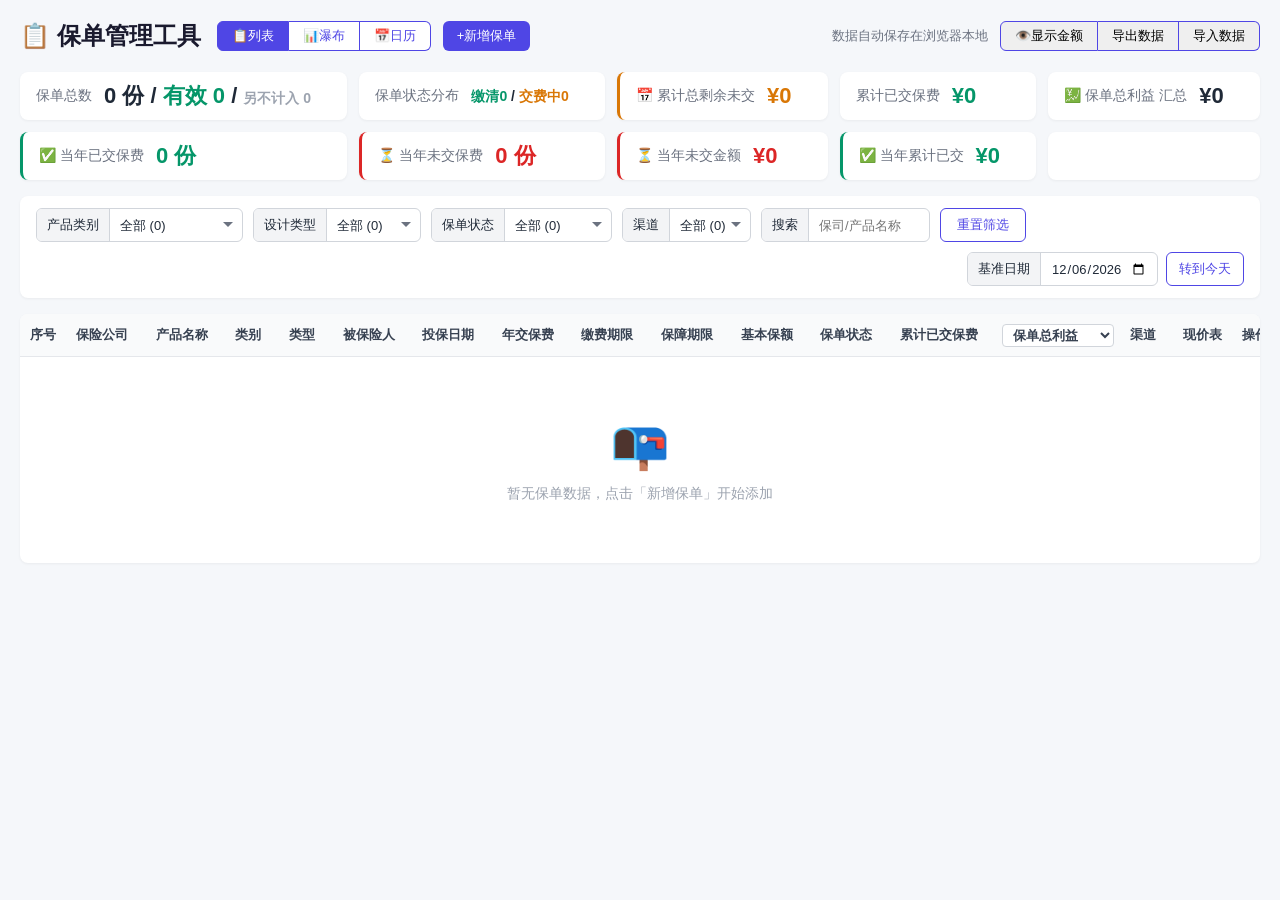
==== commit ccd0bab7: "Rename insurance_CF.html to index.html" ====
--- a/index.html
+++ b/index.html
@@ -3,7 +3,7 @@
 <head>
 <meta charset="UTF-8">
 <meta name="viewport" content="width=device-width, initial-scale=1.0">
-<title>保单管理工具 v20260706.1700</title>
+<title>保单管理工具 v20260707.1300</title>
 <link rel="stylesheet" href="insurance_CF.css">
 
 </head>
@@ -14,8 +14,9 @@
      <div class="header-left">
        <h1>📋 保单管理工具</h1>
        <div class="view-toggle">
-         <button class="btn" id="listViewBtn" onclick="switchView('list')">📋 列表</button>
-         <button class="btn" id="calendarViewBtn" onclick="switchView('calendar')">📅 日历</button>
+        <button class="btn" id="listViewBtn" onclick="switchView('list')">📋列表</button>
+        <button class="btn" id="waterfallViewBtn" onclick="switchView('waterfall')">📊瀑布</button>
+        <button class="btn" id="calendarViewBtn" onclick="switchView('calendar')">📅日历</button>
        </div>
        <button class="btn btn-primary" id="listAddBtn" style="margin-left:12px;" onclick="openAddModal()">+新增保单</button>
        <div class="view-toggle" id="calendarModeToggle" style="display:none; margin-left:12px;">
@@ -149,6 +150,12 @@
     </div>
     <div id="calendarGrid" style="display:grid; grid-template-columns:1fr; gap:24px;"></div>
   </div>
+
+  <!-- 瀑布流视图 -->
+  <div id="waterfallView" style="display:none; background:white; border-radius:8px; box-shadow:0 1px 3px rgba(0,0,0,0.05); padding:20px; margin-top:16px;">
+    <div class="wf-banner">可展示基准日期前 2 个月、后 4 个月的交费 / 领取计划</div>
+    <div id="waterfallList"></div>
+  </div>
 </div>
 
 <!-- 新增/编辑模态框 -->
@@ -607,78 +614,85 @@
           </div>
 
           <!-- 区块4: 结算利率表 -->
-          <div class="ua-section">
-            <div class="ua-section-title">📈 结算利率表（月度）</div>
-            <div style="font-size:12px; color:#6b7280; margin-bottom:8px;">每月填写当月的年化结算利率。未填写的月份将自动沿用最近一个已填写月份的利率。</div>
-            <table class="ua-table" id="uaInterestRatesTable">
-              <thead>
-                <tr>
-                  <th style="width:35%;">年月</th>
-                  <th style="width:35%;">年化结算利率（%）</th>
-                  <th style="width:30%;">操作</th>
-                </tr>
-              </thead>
-              <tbody id="uaIRBody"></tbody>
-            </table>
-            <button type="button" class="btn btn-secondary btn-sm" onclick="addUAInterestRateRow()" style="margin-top:6px;">+ 新增月份</button>
-            <div class="ua-calc-result" id="uaCalcResult" style="display:none; margin-top:12px;"></div>
+          <div class="ua-section collapsed">
+            <div class="ua-section-title" onclick="toggleUASection(this)">📈 结算利率表（月度）</div>
+            <div class="ua-section-body">
+              <div style="font-size:12px; color:#6b7280; margin-bottom:8px;">每月填写当月的年化结算利率。未填写的月份将自动沿用最近一个已填写月份的利率。</div>
+              <table class="ua-table" id="uaInterestRatesTable">
+                <thead>
+                  <tr>
+                    <th style="width:35%;">年月</th>
+                    <th style="width:35%;">年化结算利率（%）</th>
+                    <th style="width:30%;">操作</th>
+                  </tr>
+                </thead>
+                <tbody id="uaIRBody"></tbody>
+              </table>
+              <button type="button" class="btn btn-secondary btn-sm" onclick="addUAInterestRateRow()" style="margin-top:6px;">+ 新增月份</button>
+              <div class="ua-calc-result" id="uaCalcResult" style="display:none; margin-top:12px;"></div>
+            </div>
           </div>
 
           <!-- 区块5: 年金转入明细 -->
-          <div class="ua-section" id="uaTransferSection" style="display:none;">
-            <div class="ua-section-title">📥 年金转入明细</div>
-            <div style="font-size:12px;color:#6b7280;margin-bottom:8px;">
-              来自关联年金险的转入记录。转入金额 = 对应年金险年金金额，不可修改；手续费、返还方式可编辑。
-            </div>
-            <table class="ua-table" id="uaTransferTable">
-              <thead>
-                <tr>
-                  <th style="width:14%;">转入日期</th>
-                  <th style="width:14%;">来源保单</th>
-                  <th style="width:12%;">转入金额（元）</th>
-                  <th style="width:10%;">手续费率%</th>
-                  <th style="width:14%;">返还方式</th>
-                  <th style="width:9%;">返还N年</th>
-                  <th style="width:16%;">返还日期</th>
-                  <th style="width:8%;">操作</th>
-                </tr>
-              </thead>
-              <tbody id="uaTransferBody"></tbody>
-            </table>
-            <button type="button" class="btn btn-secondary btn-sm" onclick="addUATransferRow()" style="margin-top:8px;">+ 添加转入记录</button>
+          <div class="ua-section collapsed" id="uaTransferSection" style="display:none;">
+            <div class="ua-section-title" onclick="toggleUASection(this)">📥 年金转入明细</div>
+            <div class="ua-section-body">
+              <div style="font-size:12px;color:#6b7280;margin-bottom:8px;">
+                来自关联年金险的转入记录。转入金额 = 对应年金险年金金额，不可修改；手续费、返还方式可编辑。
+              </div>
+              <table class="ua-table" id="uaTransferTable">
+                <thead>
+                  <tr>
+                    <th style="width:14%;">转入日期</th>
+                    <th style="width:14%;">来源保单</th>
+                    <th style="width:12%;">转入金额（元）</th>
+                    <th style="width:10%;">手续费率%</th>
+                    <th style="width:14%;">返还方式</th>
+                    <th style="width:9%;">返还N年</th>
+                    <th style="width:16%;">返还日期</th>
+                    <th style="width:8%;">操作</th>
+                  </tr>
+                </thead>
+                <tbody id="uaTransferBody"></tbody>
+              </table>
+              <button type="button" class="btn btn-secondary btn-sm" onclick="addUATransferRow()" style="margin-top:8px;">+ 添加转入记录</button>
+            </div>
           </div>
 
           <!-- 区块6: 资金出入流水表 -->
-          <div class="ua-section">
-            <div class="ua-section-title">💰 资金出入流水表</div>
-            <div style="font-size:12px; color:#6b7280; margin-bottom:8px;">
-              📥入 = 初始保费/追加申购 | 📤出 = 部分领取/赎回<br>
-              手续费率按每笔自填；返还日期 = 交易日期 + N年（精确到日）
-            </div>
-            <table class="ua-table" id="uaFundFlowTable">
-              <thead>
-                <tr>
-                  <th style="width:13%;">日期</th>
-                  <th style="width:8%;">类型</th>
-                  <th style="width:14%;">金额（元）</th>
-                  <th style="width:10%;">手续费率%</th>
-                  <th style="width:14%;">返还方式</th>
-                  <th style="width:9%;">返还N年</th>
-                  <th style="width:16%;">返还日期</th>
-                  <th style="width:8%;">操作</th>
-                </tr>
-              </thead>
-              <tbody id="uaFFBody"></tbody>
-            </table>
-            <button type="button" class="btn btn-secondary btn-sm" onclick="addUAFundFlowRow()" style="margin-top:8px;">+ 新增资金记录</button>
-            <button type="button" class="btn btn-primary btn-sm" onclick="recalcUAAccount()" style="margin-top:6px;margin-left:6px;">🔄 重新计算账户价值</button>
+          <div class="ua-section collapsed">
+            <div class="ua-section-title" onclick="toggleUASection(this)">💰 资金出入流水表</div>
+            <div class="ua-section-body">
+              <div style="font-size:12px; color:#6b7280; margin-bottom:8px;">
+                📥入 = 初始保费/追加申购 | 📤出 = 部分领取/赎回<br>
+                手续费率按每笔自填；返还日期 = 交易日期 + N年（精确到日）
+              </div>
+              <table class="ua-table" id="uaFundFlowTable">
+                <thead>
+                  <tr>
+                    <th style="width:13%;">日期</th>
+                    <th style="width:8%;">类型</th>
+                    <th style="width:14%;">金额（元）</th>
+                    <th style="width:10%;">手续费率%</th>
+                    <th style="width:14%;">返还方式</th>
+                    <th style="width:9%;">返还N年</th>
+                    <th style="width:16%;">返还日期</th>
+                    <th style="width:8%;">操作</th>
+                  </tr>
+                </thead>
+                <tbody id="uaFFBody"></tbody>
+              </table>
+              <button type="button" class="btn btn-secondary btn-sm" onclick="addUAFundFlowRow()" style="margin-top:8px;">+ 新增资金记录</button>
+              <button type="button" class="btn btn-primary btn-sm" onclick="recalcUAAccount()" style="margin-top:6px;margin-left:6px;">🔄 重新计算账户价值</button>
+            </div>
           </div>
 
           
 
           <!-- 区块7: 年度账户价值结果 -->
-          <div class="ua-section" id="uaResultSection" style="display:none;">
-            <div class="ua-section-title">📋 账户价值演示结果</div>
+          <div class="ua-section collapsed" id="uaResultSection" style="display:none;">
+            <div class="ua-section-title" onclick="toggleUASection(this)">📋 账户价值演示结果</div>
+            <div class="ua-section-body">
             <div style="max-height:300px;overflow-y:auto;border:1px solid #e5e7eb;border-radius:6px;">
               <table class="ua-table" id="uaResultTable">
                 <thead>
@@ -703,6 +717,7 @@
               <button type="button" class="btn btn-secondary btn-sm" onclick="syncUAToCashValues()">📥 同步到现金价值表</button>
               <label style="font-size:12px;color:#6b7280;">同步后可在「利益演示」页查看图表和IRR</label>
             </div>
+            </div>
           </div>
 
         </div>
--- a/insurance_CF.css
+++ b/insurance_CF.css
@@ -238,6 +238,7 @@
   .tag-design-万能型 { background: #ede9fe; color: #6d28d9; }
 
   .tag-status-交费中 { background: #fef3c7; color: #92400e; }
+  .tag-status-paydue { background: #fee2e2; color: #dc2626; font-weight: 700; }
   .tag-status-缴清 { background: #d1fae5; color: #065f46; }
   .tag-status-年金领取 { background: #ccfbf1; color: #0f766e; }
   .tag-status-满期 { background: #f3e5f5; color: #6b21a8; }
@@ -1012,3 +1013,164 @@
   #universalAccountTab {
     display: none;
   }
+
+  /* ===== 瀑布流视图 ===== */
+  #waterfallView {
+    width: 100%;
+  }
+  .wf-banner {
+    background: #eff6ff;
+    color: #1e40af;
+    border: 1px solid #dbeafe;
+    border-radius: 8px;
+    padding: 10px 16px;
+    font-size: 13px;
+    margin-bottom: 16px;
+  }
+  .wf-month-card {
+    background: white;
+    border: 1px solid #e5e7eb;
+    border-radius: 10px;
+    margin-bottom: 12px;
+    overflow: hidden;
+    box-shadow: 0 1px 3px rgba(0,0,0,0.04);
+  }
+  .wf-month-card.current {
+    background: #eef2ff;
+    border-color: #c7d2fe;
+    color: #1e293b;
+  }
+  .wf-month-header {
+    display: flex;
+    align-items: center;
+    justify-content: space-between;
+    padding: 14px 16px;
+    cursor: pointer;
+    user-select: none;
+    font-size: 16px;
+    font-weight: 600;
+    transition: background 0.15s;
+  }
+  .wf-month-header:hover {
+    background: rgba(0,0,0,0.02);
+  }
+  .wf-month-card.current .wf-month-header:hover {
+    background: rgba(0,0,0,0.04);
+  }
+  .wf-toggle-icon {
+    font-size: 12px;
+    opacity: 0.85;
+  }
+  .wf-summary {
+    padding: 0 16px 14px;
+    font-size: 13px;
+    color: #6b7280;
+    display: flex;
+    flex-wrap: wrap;
+    justify-content: flex-start;
+    gap: 4px;
+    align-items: center;
+  }
+  .wf-month-card.current .wf-summary {
+    color: #475569;
+  }
+  .wf-section {
+    padding: 0 16px 12px;
+  }
+  .wf-section-head {
+    display: flex;
+    align-items: baseline;
+    justify-content: space-between;
+    margin-bottom: 6px;
+  }
+  .wf-section-title {
+    font-size: 13px;
+    font-weight: 600;
+    color: #374151;
+  }
+  .wf-month-card.current .wf-section-title {
+    color: #374151;
+  }
+  .wf-section-meta {
+    font-size: 12px;
+    color: #6b7280;
+    white-space: nowrap;
+  }
+  .wf-month-card.current .wf-section-meta {
+    color: #6b7280;
+  }
+  .wf-event-list {
+    display: flex;
+    flex-direction: column;
+    gap: 4px;
+  }
+  .wf-event-item {
+    font-size: 12px;
+    line-height: 1.5;
+    padding: 5px 8px;
+    border-radius: 6px;
+    white-space: normal;
+    word-break: break-word;
+    overflow-wrap: break-word;
+  }
+  .wf-benefit {
+    padding: 10px 16px 14px;
+    font-size: 13px;
+    color: #6b7280;
+    border-top: 1px dashed #e5e7eb;
+  }
+  .wf-month-card.current .wf-benefit {
+    color: #475569;
+    border-top-color: #c7d2fe;
+  }
+  .wf-grid-3 {
+    display: grid;
+    grid-template-columns: repeat(3, 1fr);
+    gap: 10px;
+    padding: 0 16px 12px;
+  }
+  .wf-col {
+    background: #ffffff;
+    border: 1px solid #e0e7ff;
+    border-radius: 8px;
+    padding: 10px;
+  }
+  .wf-col-head {
+    display: flex;
+    align-items: baseline;
+    justify-content: space-between;
+    margin-bottom: 6px;
+  }
+  .wf-col-title {
+    font-size: 13px;
+    font-weight: 600;
+    color: #374151;
+  }
+  .wf-col-meta {
+    font-size: 12px;
+    color: #6b7280;
+    white-space: nowrap;
+  }
+  .wf-col-list {
+    display: flex;
+    flex-direction: column;
+    gap: 4px;
+  }
+  .wf-col-empty {
+    font-size: 12px;
+    color: #9ca3af;
+    padding: 2px 0;
+  }
+  .wf-col--empty {
+    background: #f9fafb;
+    border-color: #e5e7eb;
+    filter: grayscale(1);
+    opacity: 0.65;
+  }
+  .wf-col--empty .wf-col-title,
+  .wf-col--empty .wf-col-meta {
+    color: #9ca3af;
+  }
+  @media (max-width: 768px) {
+    .wf-grid-3 { grid-template-columns: 1fr; }
+  }
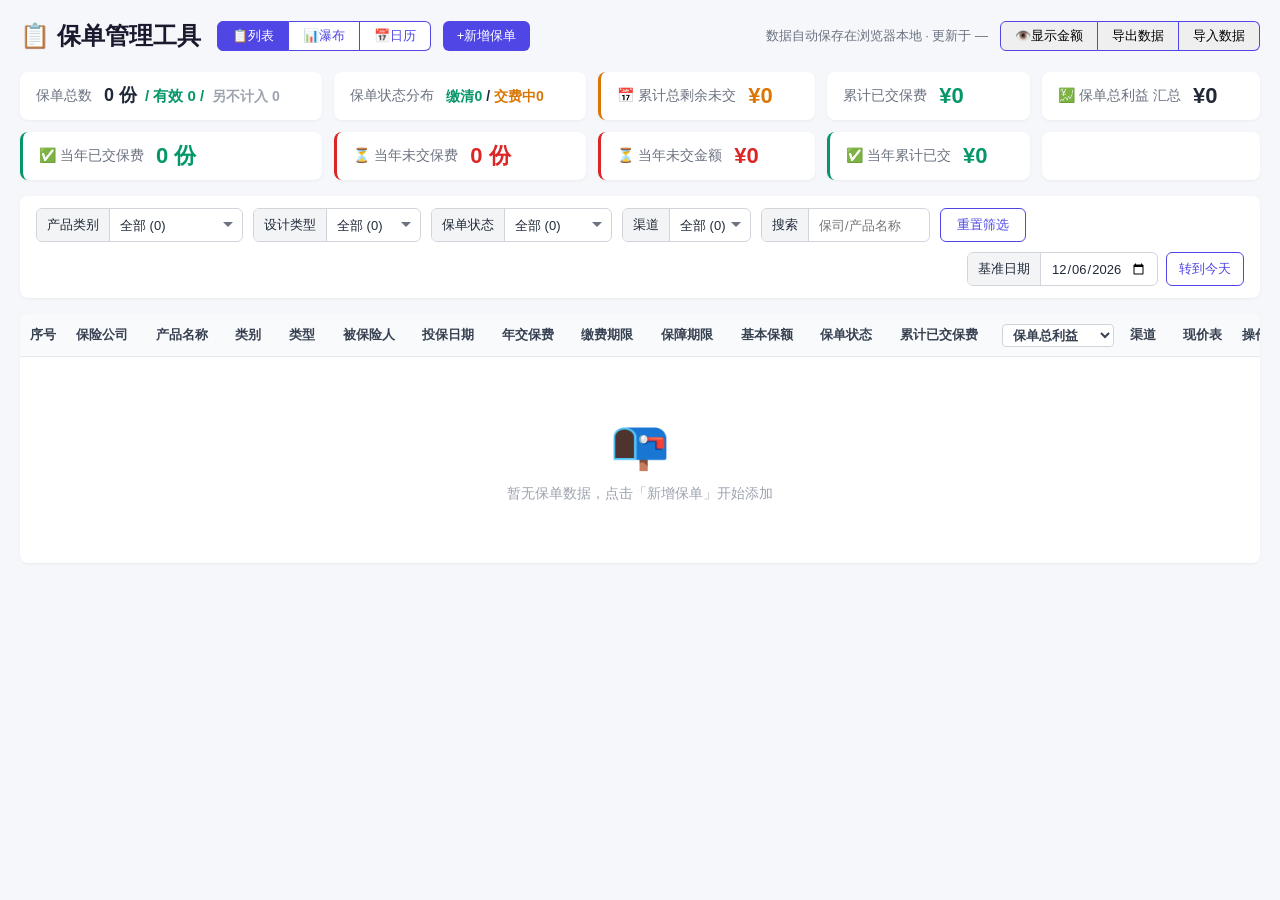
==== commit 49adf115: "Add files via upload" ====
--- a/index.html
+++ b/index.html
@@ -3,7 +3,7 @@
 <head>
 <meta charset="UTF-8">
 <meta name="viewport" content="width=device-width, initial-scale=1.0">
-<title>保单管理工具 v20260707.1300</title>
+<title>保单管理工具 v20260707.1449</title>
 <link rel="stylesheet" href="insurance_CF.css">
 
 </head>
@@ -26,7 +26,7 @@
        </div>
      </div>
      <div class="header-actions">
-       <span class="save-hint">数据自动保存在浏览器本地</span>
+       <span class="save-hint">数据自动保存在浏览器本地 · 更新于 <span id="saveTimeLabel">—</span></span>
       <div class="action-group">
         <button class="btn" id="toggleAmountBtn" onclick="toggleAmounts()">👁️显示金额</button>
         <button class="btn" onclick="exportData()">导出数据</button>
@@ -753,4 +753,4 @@
 <script src="insurance_CF_form.js"></script>
 <script src="insurance_CF_ua.js"></script>
 </body>
-</html>
+</html>
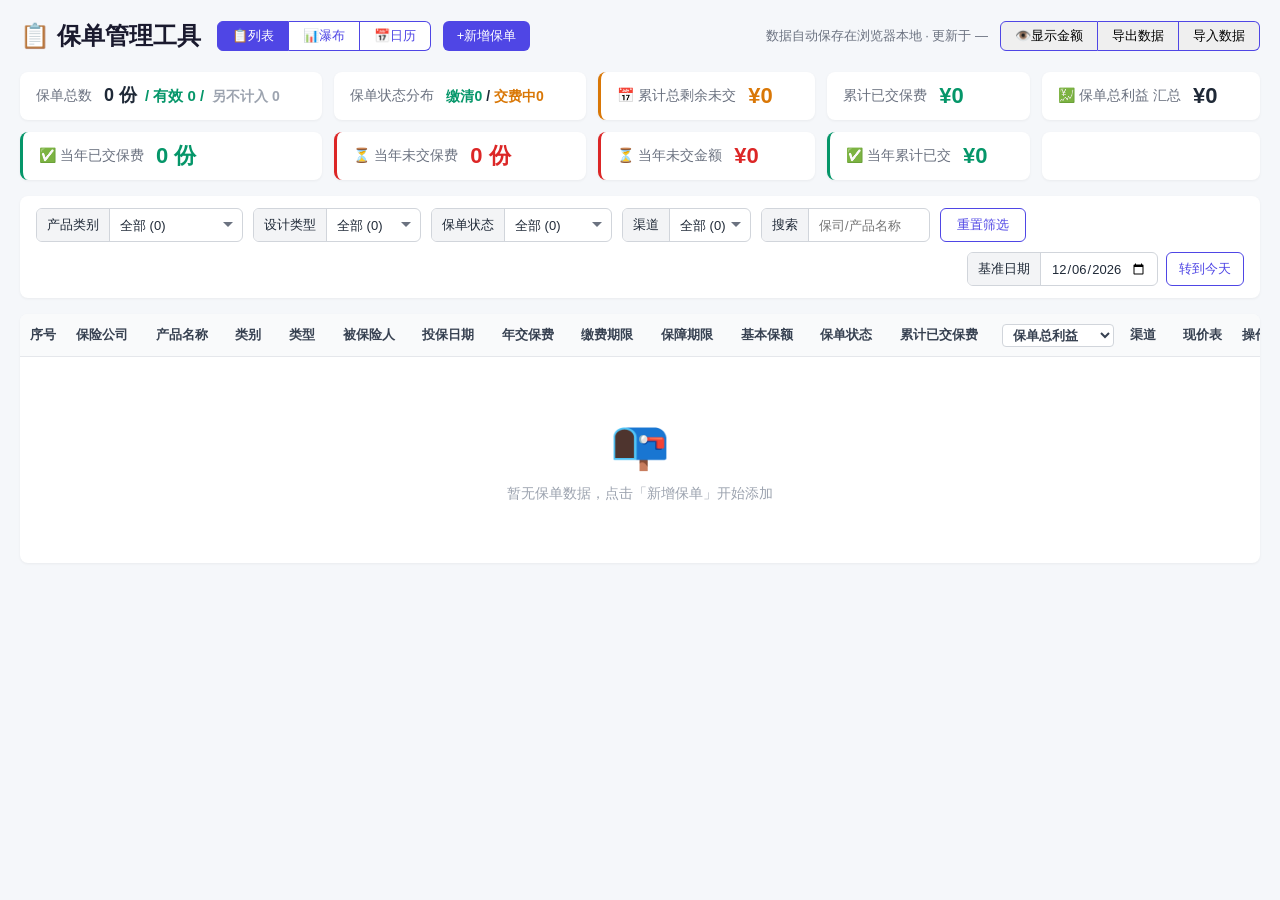
==== commit f70259a4: "Add files via upload" ====
--- a/index.html
+++ b/index.html
@@ -3,7 +3,7 @@
 <head>
 <meta charset="UTF-8">
 <meta name="viewport" content="width=device-width, initial-scale=1.0">
-<title>保单管理工具 v20260707.1449</title>
+<title>保单管理工具 v20260707.1600</title>
 <link rel="stylesheet" href="insurance_CF.css">
 
 </head>
@@ -615,7 +615,7 @@
 
           <!-- 区块4: 结算利率表 -->
           <div class="ua-section collapsed">
-            <div class="ua-section-title" onclick="toggleUASection(this)">📈 结算利率表（月度）</div>
+            <div class="ua-section-title" onclick="toggleUASection(this)">📈 结算利率表（月度）<span class="ua-count" id="uaIRCount">共0条</span></div>
             <div class="ua-section-body">
               <div style="font-size:12px; color:#6b7280; margin-bottom:8px;">每月填写当月的年化结算利率。未填写的月份将自动沿用最近一个已填写月份的利率。</div>
               <table class="ua-table" id="uaInterestRatesTable">
@@ -635,7 +635,7 @@
 
           <!-- 区块5: 年金转入明细 -->
           <div class="ua-section collapsed" id="uaTransferSection" style="display:none;">
-            <div class="ua-section-title" onclick="toggleUASection(this)">📥 年金转入明细</div>
+            <div class="ua-section-title" onclick="toggleUASection(this)">📥 年金转入明细<span class="ua-count" id="uaTransferCount">共0条</span></div>
             <div class="ua-section-body">
               <div style="font-size:12px;color:#6b7280;margin-bottom:8px;">
                 来自关联年金险的转入记录。转入金额 = 对应年金险年金金额，不可修改；手续费、返还方式可编辑。
@@ -660,8 +660,8 @@
           </div>
 
           <!-- 区块6: 资金出入流水表 -->
-          <div class="ua-section collapsed">
-            <div class="ua-section-title" onclick="toggleUASection(this)">💰 资金出入流水表</div>
+          <div class="ua-section collapsed" id="uaFundFlowSection" style="display:none;">
+            <div class="ua-section-title" onclick="toggleUASection(this)">💰 资金出入流水表<span class="ua-count" id="uaFFCount">共0条</span></div>
             <div class="ua-section-body">
               <div style="font-size:12px; color:#6b7280; margin-bottom:8px;">
                 📥入 = 初始保费/追加申购 | 📤出 = 部分领取/赎回<br>
--- a/insurance_CF.css
+++ b/insurance_CF.css
@@ -936,6 +936,12 @@
   .ua-section.collapsed .ua-section-title::after {
     content: ' \25BC';
   }
+  .ua-count {
+    font-size: 12px;
+    font-weight: 600;
+    color: #4f46e5;
+    margin-left: 8px;
+  }
   .ua-section.collapsed .ua-section-body {
     display: none !important;
   }
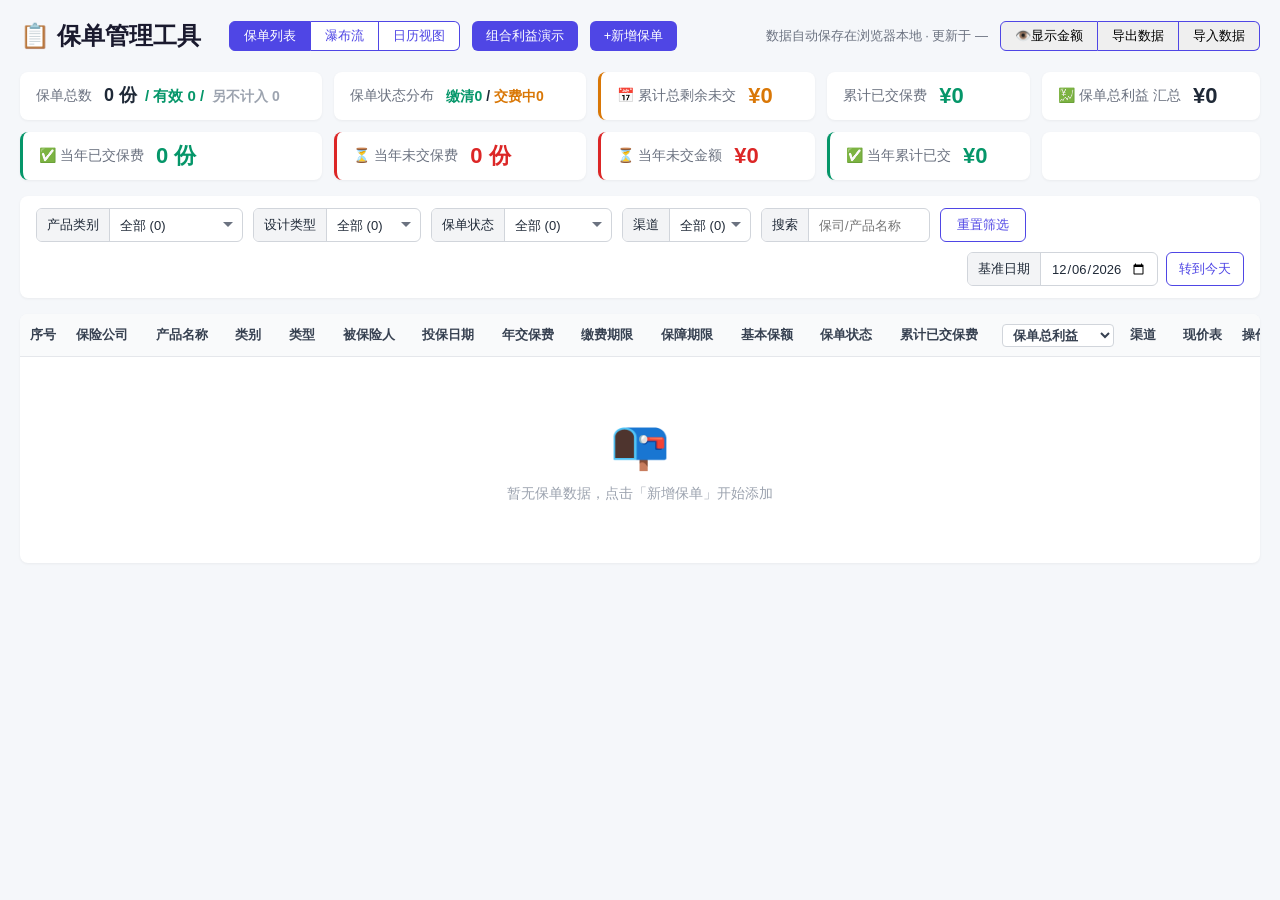
==== commit c83fc821: "Add files via upload" ====
--- a/index.html
+++ b/index.html
@@ -3,7 +3,7 @@
 <head>
 <meta charset="UTF-8">
 <meta name="viewport" content="width=device-width, initial-scale=1.0">
-<title>保单管理工具 v20260707.1600</title>
+<title>保单管理工具 v20260708.1000</title>
 <link rel="stylesheet" href="insurance_CF.css">
 
 </head>
@@ -14,12 +14,18 @@
      <div class="header-left">
        <h1>📋 保单管理工具</h1>
        <div class="view-toggle">
-        <button class="btn" id="listViewBtn" onclick="switchView('list')">📋列表</button>
-        <button class="btn" id="waterfallViewBtn" onclick="switchView('waterfall')">📊瀑布</button>
-        <button class="btn" id="calendarViewBtn" onclick="switchView('calendar')">📅日历</button>
+        <button class="btn" id="listViewBtn" onclick="switchView('list')">保单列表</button>
+        <button class="btn" id="waterfallViewBtn" onclick="switchView('waterfall')">瀑布流</button>
+        <button class="btn" id="calendarViewBtn" onclick="switchView('calendar')">日历视图</button>
        </div>
-       <button class="btn btn-primary" id="listAddBtn" style="margin-left:12px;" onclick="openAddModal()">+新增保单</button>
-       <div class="view-toggle" id="calendarModeToggle" style="display:none; margin-left:12px;">
+      <div class="header-ops">
+        <div class="combo-group" id="comboToggleGroup">
+          <button class="btn btn-primary" id="comboModeBtn" onclick="toggleComboMode()">组合利益演示</button>
+          <button class="btn btn-primary" id="comboStartBtn" onclick="startComboBenefit()" style="display:none;">▶ 开始演示</button>
+        </div>
+        <button class="btn btn-primary" id="listAddBtn" onclick="openAddModal()">+新增保单</button>
+      </div>
+      <div class="view-toggle" id="calendarModeToggle" style="display:none;">
          <button class="btn active" id="modeAllBtn" onclick="setCalendarMode('all')">缴费及领取</button>
          <button class="btn" id="modePaymentBtn" onclick="setCalendarMode('payment')">仅缴费</button>
          <button class="btn" id="modePayoutBtn" onclick="setCalendarMode('payout')">仅领取</button>
@@ -104,7 +110,7 @@
     <table>
       <thead>
         <tr>
-          <th style="text-align:center;width:60px;">序号</th>
+          <th id="seqHeader" style="text-align:center;width:60px;">序号</th>
           <th class="sortable" onclick="toggleSort('company')">保险公司 <span class="sort-indicator"></span></th>
           <th class="sortable" onclick="toggleSort('productName')">产品名称 <span class="sort-indicator"></span></th>
           <th class="sortable" onclick="toggleSort('productCategory')">类别 <span class="sort-indicator"></span></th>
@@ -130,7 +136,7 @@
           </th>
           <th class="sortable" onclick="toggleSort('channel')">渠道 <span class="sort-indicator"></span></th>
           <th style="width:55px;">现价表</th>
-          <th>操作</th>
+          <th id="actionColHeader">操作</th>
         </tr>
       </thead>
       <tbody id="tableBody"></tbody>
@@ -466,7 +472,7 @@
 
           <!-- 区块1: 基本参数 -->
           <div class="ua-section collapsed">
-            <div class="ua-section-title" onclick="toggleUASection(this)">📊 基本参数（年金险关联）</div>
+            <div class="ua-section-title" onclick="toggleUASection(this)">📊 基本参数（年金险关联）<span id="uaLinkedAnnuityPrompt" style="display:none;font-size:12px;color:#059669;margin-left:8px;"></span></div>
             <div class="ua-section-body">
               <div class="ua-row">
                 <div class="form-group">
@@ -494,7 +500,6 @@
                   <input type="checkbox" id="uaCanReceiveTransfer" onchange="onUACanReceiveTransferChange()">
                   接受年金转入（关联年金险可转入本万能账户）
                 </label>
-                <span id="uaLinkedAnnuityPrompt" style="display:none;font-size:12px;color:#059669;"></span>
               </div>
             </div>
           </div>
@@ -578,7 +583,7 @@
               <div class="ua-row">
                 <div class="form-group">
                   <label>收取方式</label>
-                  <select id="uaRiskFeeType" onchange="toggleUARiskFee()">
+                  <select id="uaRiskFeeType" onchange="toggleUARiskFee();handleUAFieldChange()">
                     <option value="none">不收取</option>
                     <option value="sumAssured">每千元保额年费率</option>
                     <option value="table">按年龄查表</option>
@@ -586,11 +591,11 @@
                 </div>
                 <div class="form-group" id="uaRiskFeeRateGroup" style="display:none;">
                   <label>年费率（每千元保额，元）</label>
-                  <input type="number" id="uaRiskFeeRate" placeholder="如 0.5" min="0" step="0.01">
+                  <input type="number" id="uaRiskFeeRate" placeholder="如 0.5" min="0" step="0.01" onchange="handleUAFieldChange()">
                 </div>
                 <div class="form-group" id="uaRiskNetGroup" style="display:none;">
                   <label>风险保额计算</label>
-                  <select id="uaRiskNetCalc">
+                  <select id="uaRiskNetCalc" onchange="handleUAFieldChange()">
                     <option value="basicSum">基本保额</option>
                     <option value="netAtRisk">基本保额 - 账户价值</option>
                   </select>
@@ -603,7 +608,7 @@
                       <th>起始年龄</th>
                       <th>结束年龄</th>
                       <th>每千元保额年费率（元）</th>
-                      <th>操作</th>
+                      <th id="actionColHeader">操作</th>
                     </tr>
                   </thead>
                   <tbody id="uaRiskFeeBody"></tbody>
@@ -746,7 +751,36 @@
   </div>
 </div>
 
-
+<!-- 组合利益演示模态框 -->
+<div class="modal-overlay" id="comboBenefitModal">
+  <div class="modal combo-benefit-modal">
+    <div class="modal-header">
+      <h3 class="modal-title" id="comboBenefitModalTitle">组合利益演示</h3>
+      <button class="modal-close" onclick="closeComboBenefitModal()">&times;</button>
+    </div>
+    <div class="modal-body">
+      <div id="comboBenefitSubtitle" style="font-size:13px;color:#6b7280;margin-bottom:10px;"></div>
+      <div class="benefit-chart-container" id="comboBenefitChartContainer">
+        <canvas id="comboBenefitCanvas"></canvas>
+        <div class="benefit-tooltip" id="comboBenefitTooltip"></div>
+      </div>
+      <div class="benefit-summary" id="comboBenefitSummary" style="display:none;">
+        <div class="benefit-summary-left">
+          <div class="benefit-summary-title" id="comboBenefitSummaryTitle">第 1 保单年度利益测算</div>
+          <div class="benefit-summary-row">
+            <span class="benefit-summary-item"><span class="bs-label">单利年化：</span><span class="bs-val" id="comboBsSimple">-</span></span>
+            <span class="benefit-summary-item"><span class="bs-label">复利(IRR)：</span><span class="bs-val" id="comboBsIRR">-</span></span>
+          </div>
+        </div>
+        <div class="benefit-summary-right" id="comboBenefitBaseInfo"></div>
+      </div>
+      <div class="benefit-table-wrapper" id="comboBenefitTableWrapper">
+        <table class="benefit-table" id="comboBenefitTable"></table>
+      </div>
+      <div class="benefit-empty" id="comboBenefitEmpty">所选保单缺少利益数据，无法演示</div>
+    </div>
+  </div>
+</div>
 
 <script src="insurance_CF_core.js"></script>
 <script src="insurance_CF_list.js"></script>
--- a/insurance_CF.css
+++ b/insurance_CF.css
@@ -24,6 +24,18 @@
     
     display: flex;
     align-items: center;
+    flex-wrap: wrap;
+    gap: 12px;
+  }
+  .header-ops {
+    display: flex;
+    align-items: center;
+    gap: 12px;
+  }
+  .combo-group {
+    display: flex;
+    align-items: center;
+    gap: 12px;
   }
   .header-wrapper h1 {
     font-size: 24px;
@@ -267,6 +279,15 @@
     cursor: pointer;
     font-size: 12px;
     transition: all 0.15s;
+  }
+  .action-btn:disabled {
+    background: #f3f4f6;
+    color: #9ca3af;
+    cursor: not-allowed;
+    opacity: 0.7;
+  }
+  .action-btn:disabled:hover {
+    background: #f3f4f6;
   }
   .action-edit {
     background: #eff6ff;
@@ -658,6 +679,38 @@
     font-size: 14px;
   }
 
+  /* 组合利益演示 */
+  .combo-chk {
+    width: 16px;
+    height: 16px;
+    cursor: pointer;
+    accent-color: #4f46e5;
+    vertical-align: middle;
+  }
+  .combo-chk:disabled {
+    cursor: not-allowed;
+    opacity: 0.45;
+    accent-color: #9ca3af;
+  }
+  #comboModeBtn.active {
+    background: #4f46e5;
+    color: #fff;
+    border-color: #4f46e5;
+  }
+  #comboStartBtn.active {
+    opacity: 1;
+  }
+  #comboStartBtn:disabled {
+    opacity: 0.45;
+    cursor: not-allowed;
+  }
+  .combo-benefit-modal {
+    max-width: 1000px;
+  }
+  .combo-benefit-modal .benefit-chart-container {
+    height: 350px;
+  }
+
   @media (max-width: 768px) {
     .form-row { grid-template-columns: 1fr; }
     .toolbar { flex-direction: column; align-items: stretch; }
@@ -820,11 +873,15 @@
     cursor: default;
   }
 
-  .view-toggle {
-    display: inline-flex;
-    align-items: center;
-    margin-left: 16px;
-  }
+.view-toggle {
+  display: inline-flex;
+  align-items: center;
+}
+/* 仅“整体按钮”组在标题后保留 16px 间距；缴费领取切换组不再额外加 margin，
+   由 .header-left 的 gap 统一控制，与列表视图下“组合利益演示↔整体按钮”间距一致 */
+.header-left > .view-toggle:not(#calendarModeToggle) {
+  margin-left: 16px;
+}
   .view-toggle .btn {
     height: 30px;
     padding: 0 14px;
@@ -856,6 +913,16 @@
 
   /* 新增保单按钮与切换按钮统一尺寸 */
   #listAddBtn {
+    height: 30px;
+    padding: 0 14px;
+    font-size: 13px;
+    display: inline-flex;
+    align-items: center;
+    justify-content: center;
+  }
+
+  /* 组合按钮与新增保单按钮统一尺寸 */
+  .combo-group .btn {
     height: 30px;
     padding: 0 14px;
     font-size: 13px;
@@ -939,7 +1006,7 @@
   .ua-count {
     font-size: 12px;
     font-weight: 600;
-    color: #4f46e5;
+    color: #059669;
     margin-left: 8px;
   }
   .ua-section.collapsed .ua-section-body {
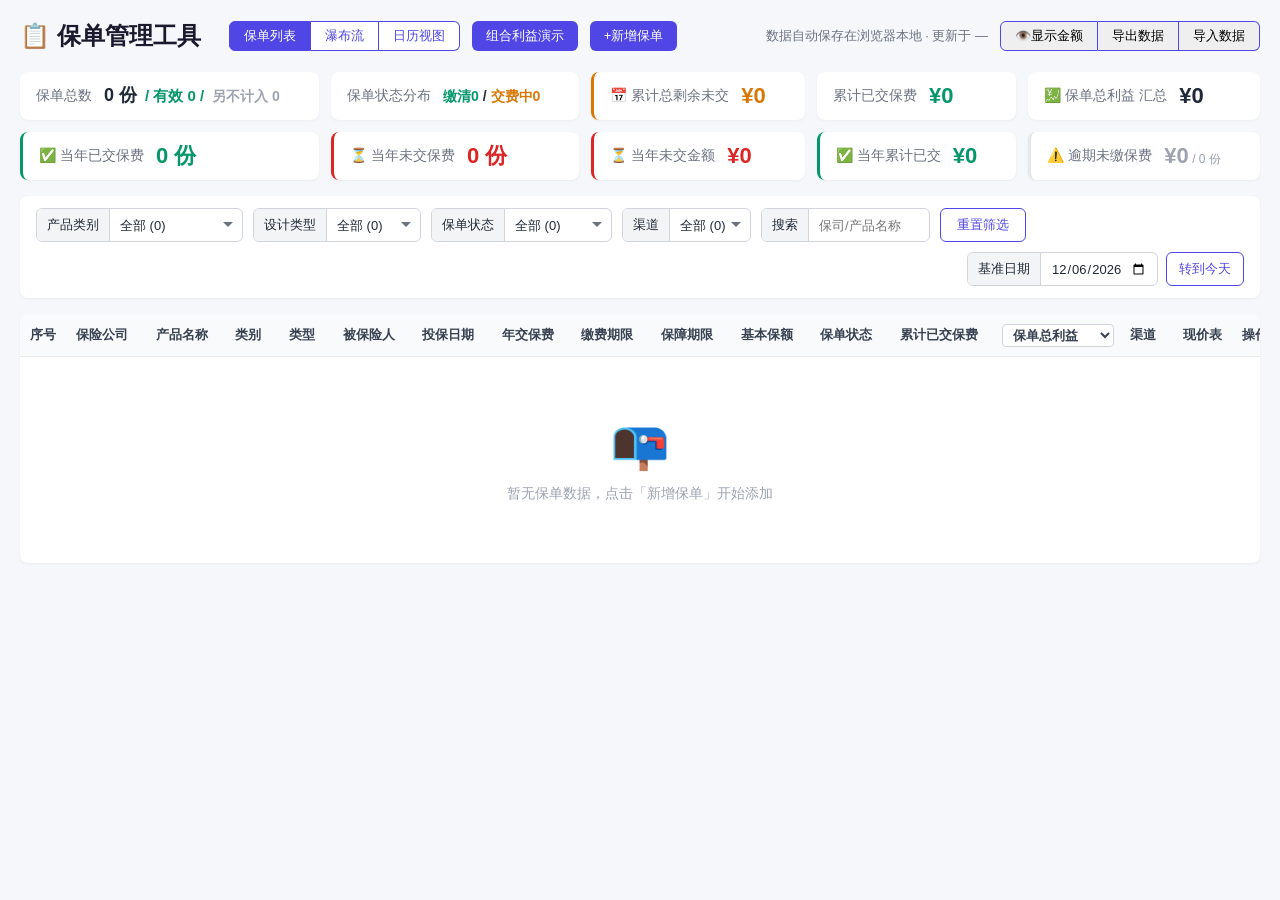
==== commit de20a725: "Add files via upload" ====
--- a/index.html
+++ b/index.html
@@ -3,7 +3,7 @@
 <head>
 <meta charset="UTF-8">
 <meta name="viewport" content="width=device-width, initial-scale=1.0">
-<title>保单管理工具 v20260708.1000</title>
+<title>保单管理工具 v20261031.2350</title>
 <link rel="stylesheet" href="insurance_CF.css">
 
 </head>
@@ -209,7 +209,7 @@
           </div>
           <div class="form-group">
             <label>设计类型</label>
-            <select id="designType">
+            <select id="designType" onchange="updateCashValueTable()">
               <option value="">请选择</option>
               <option value="普通型">普通型</option>
               <option value="分红型">分红型</option>
@@ -253,6 +253,50 @@
           <div class="form-group">
             <label>缴费状态（自动测算）</label>
             <input type="text" id="paymentStatusDisplay" disabled style="background:#f3f4f6;color:#6b7280;">
+          </div>
+        </div>
+
+        <!-- 续期缴费记录（逐期缴费日期） -->
+        <div class="form-row full" id="premiumScheduleRow">
+          <div class="ua-section collapsed" id="premiumScheduleSection" style="width:100%;">
+            <div class="ua-section-title" onclick="toggleUASection(this)">
+              💳 续期缴费记录
+              <span class="ua-count" id="psSummary">未生成</span>
+            </div>
+            <div class="ua-section-body">
+              <div class="ps-hint">
+                <b>第 1 期</b>保费与投保同日缴纳，缴费日期固定为投保日、不可修改；<b>第 2 期起</b>默认按宽限期最后一天（应缴日 + 60 天）预填，与实际缴费日不同时可逐期修改，清空表示该期欠缴。<br>
+                勾选「按本表精确计算」后，现金价值按该期缴费日期起线性计价，该期未缴则冻结在上一保单年度末；不勾选则沿用系统原规则（应缴日 + 60 天视为已缴），两者在默认日期下结果一致。
+              </div>
+              <div class="ps-toolbar">
+                <label class="ps-switch">
+                  <input type="checkbox" id="premiumScheduleEnabled" onchange="onPremiumScheduleEnabledChange()">
+                  按本表精确计算
+                </label>
+                <span class="ps-basedate" id="psBaseDateHint"></span>
+              </div>
+              <div class="ps-table-wrap">
+                <table class="ua-table" id="premiumScheduleTable">
+                  <thead>
+                    <tr>
+                      <th style="width:14%;">期次</th>
+                      <th style="width:26%;">应缴日</th>
+                      <th style="width:30%;">缴费日期</th>
+                      <th style="width:16%;">状态</th>
+                      <th style="width:14%;">操作</th>
+                    </tr>
+                  </thead>
+                  <tbody id="premiumScheduleBody"></tbody>
+                </table>
+              </div>
+              <div class="ps-empty" id="premiumScheduleEmpty">请先填写「投保日期」与「缴费期限（年）」，系统会自动生成各期缴费日期</div>
+              <div class="ps-actions">
+                <button type="button" class="btn btn-secondary btn-sm" onclick="resetAllScheduleToDefault()">全部恢复默认（宽限期末）</button>
+                <button type="button" class="btn btn-secondary btn-sm" onclick="fillPastInstallmentsByDue()">过去各期按应缴日填充</button>
+                <button type="button" class="btn btn-secondary btn-sm" onclick="markNextDueAsToday()">最近一期标记为已缴</button>
+                <button type="button" class="btn btn-danger btn-sm" onclick="clearAllSchedulePayDates()">全部清空（欠缴）</button>
+              </div>
+            </div>
           </div>
         </div>
         
@@ -409,13 +453,28 @@
           <button type="button" class="btn btn-secondary btn-sm" onclick="batchSetTransfer(false)">全部取消转入</button>
           <span style="font-size:11px;color:#6b7280;">（仅对年金金额>0的行生效）</span>
         </div>
+        <div id="dividendConfigBar" style="display:none;margin-bottom:8px;padding:8px 10px;background:#f0fdf4;border:1px solid #bbf7d0;border-radius:6px;align-items:center;gap:16px;flex-wrap:wrap;">
+          <label style="font-size:13px;font-weight:600;color:#166534;display:flex;align-items:center;gap:6px;white-space:nowrap;">
+            分红实现率（%）
+            <input type="number" id="dividendRealizationRate" placeholder="默认 100" min="0" step="0.01" style="width:90px;padding:4px 6px;border:1px solid #d1d5db;border-radius:4px;font-size:13px;" onchange="updateCashValueTable()">
+          </label>
+          <label style="font-size:13px;color:#166534;display:flex;align-items:center;gap:6px;white-space:nowrap;margin:0;">
+            <input type="checkbox" id="perYearRateOverride" checked onchange="updateCashValueTable()">
+            逐年覆盖（按保单年度单独设置实现率）
+          </label>
+          <span style="font-size:12px;color:#4b5563;line-height:1.4;">
+            已分配年度按「累计已分配」全额计入；未分配年度按「当年演示红利增量 × 实现率」累加。
+          </span>
+        </div>
         <table class="cash-value-table" id="cashValueTable">
           <thead>
             <tr>
-              <th style="width:18%;">保单年度</th>
-              <th style="width:26%;"><span id="cashValueColLabel">现金价值（元）</span></th>
-              <th style="width:18%;" id="dividendColHeader" style="display:none;">累计年度红利（元）</th>
-              <th style="width:6%;" id="distributedColHeader" style="display:none;">已分配</th>
+              <th style="width:14%;">保单年度</th>
+              <th style="width:20%;"><span id="cashValueColLabel">现金价值（元）</span></th>
+              <th style="width:16%;" id="dividendColHeader" style="display:none;">累计年度红利（元）</th>
+              <th style="width:16%;" id="distributedColHeader" style="display:none;">累计已分配（元）</th>
+              <th style="width:8%;" id="realizationRateColHeader" style="display:none;">实现率%</th>
+              <th style="width:16%;" id="effectiveDividendColHeader" style="display:none;">折算后红利（累计）</th>
               <th style="width:12%;" id="annuityColHeader" style="display:none;">年金金额（元）</th>
               <th style="width:8%;" id="transferColHeader" style="display:none;">转万能</th>
               <th style="width:10%;" id="otherIncomeColHeader" style="display:none;">其他收入（元）</th>
--- a/insurance_CF.css
+++ b/insurance_CF.css
@@ -501,6 +501,21 @@
     cursor: pointer;
     font-size: 16px;
     padding: 2px 6px;
+  }
+  /* 分红：已分配（已实现）行 / 未分配（折算）行 着色，直观呈现交接年度 */
+  .cash-value-table tr.dv-row-allocated td { background: #f0fdf4; }
+  .cash-value-table tr.dv-row-allocated td:first-child { box-shadow: inset 3px 0 0 #22c55e; }
+  .cash-value-table tr.dv-row-projected td { background: #fffbeb; }
+  .cash-value-table tr.dv-row-projected td:first-child { box-shadow: inset 3px 0 0 #f59e0b; }
+  .cash-value-table td.dv-effective-cell {
+    font-weight: 600;
+    color: #059669;
+    background: #ecfdf5;
+    white-space: nowrap;
+  }
+  .cash-value-table tr.dv-row-projected td.dv-effective-cell {
+    color: #d97706;
+    background: #fef3c7;
   }
   .batch-paste-area {
     margin-bottom: 12px;
@@ -1244,6 +1259,89 @@
   .wf-col--empty .wf-col-meta {
     color: #9ca3af;
   }
+  /* ===== 续期缴费记录面板 ===== */
+  .ps-hint {
+    font-size: 12px;
+    color: #4b5563;
+    line-height: 1.7;
+    background: #eef2ff;
+    border: 1px solid #e0e7ff;
+    border-radius: 6px;
+    padding: 8px 10px;
+    margin-bottom: 8px;
+  }
+  .ps-hint b { color: #4338ca; }
+  .ps-toolbar {
+    display: flex;
+    align-items: center;
+    gap: 12px;
+    flex-wrap: wrap;
+    margin-bottom: 8px;
+  }
+  .ps-switch {
+    display: inline-flex;
+    align-items: center;
+    gap: 6px;
+    font-size: 13px;
+    font-weight: 600;
+    color: #374151;
+    margin: 0;
+    white-space: nowrap;
+  }
+  .ps-basedate {
+    font-size: 12px;
+    color: #9ca3af;
+  }
+  .ps-table-wrap {
+    max-height: 260px;
+    overflow-y: auto;
+    border: 1px solid #e5e7eb;
+    border-radius: 6px;
+  }
+  .ps-table-wrap thead th {
+    position: sticky;
+    top: 0;
+    z-index: 1;
+  }
+  .ps-empty {
+    display: none;
+    font-size: 12px;
+    color: #9ca3af;
+    text-align: center;
+    padding: 18px 10px;
+    background: #f9fafb;
+    border: 1px dashed #e5e7eb;
+    border-radius: 6px;
+  }
+  .ps-actions {
+    display: flex;
+    gap: 6px;
+    flex-wrap: wrap;
+    margin-top: 8px;
+  }
+  .ps-badge {
+    display: inline-block;
+    padding: 1px 6px;
+    border-radius: 10px;
+    font-size: 11px;
+    font-weight: 600;
+    white-space: nowrap;
+  }
+  .ps-badge-paid { background: #d1fae5; color: #065f46; }
+  .ps-badge-preset { background: #e0e7ff; color: #3730a3; }
+  .ps-badge-future { background: #f3f4f6; color: #6b7280; }
+  .ps-badge-ingrace { background: #dbeafe; color: #1d4ed8; }
+  .ps-badge-late { background: #fef3c7; color: #92400e; }
+  .ps-badge-unpaid { background: #fee2e2; color: #b91c1c; }
+  .ps-row-disabled input { background: #f9fafb; color: #6b7280; }
+  .ps-row-fixed input { background: #f3f4f6; color: #6b7280; }
+  .ps-fixed {
+    display: inline-block;
+    font-size: 11px;
+    color: #9ca3af;
+    letter-spacing: 1px;
+  }
+  .tag-status-unpaid { background: #fee2e2; color: #b91c1c; font-weight: 700; }
   @media (max-width: 768px) {
     .wf-grid-3 { grid-template-columns: 1fr; }
   }
